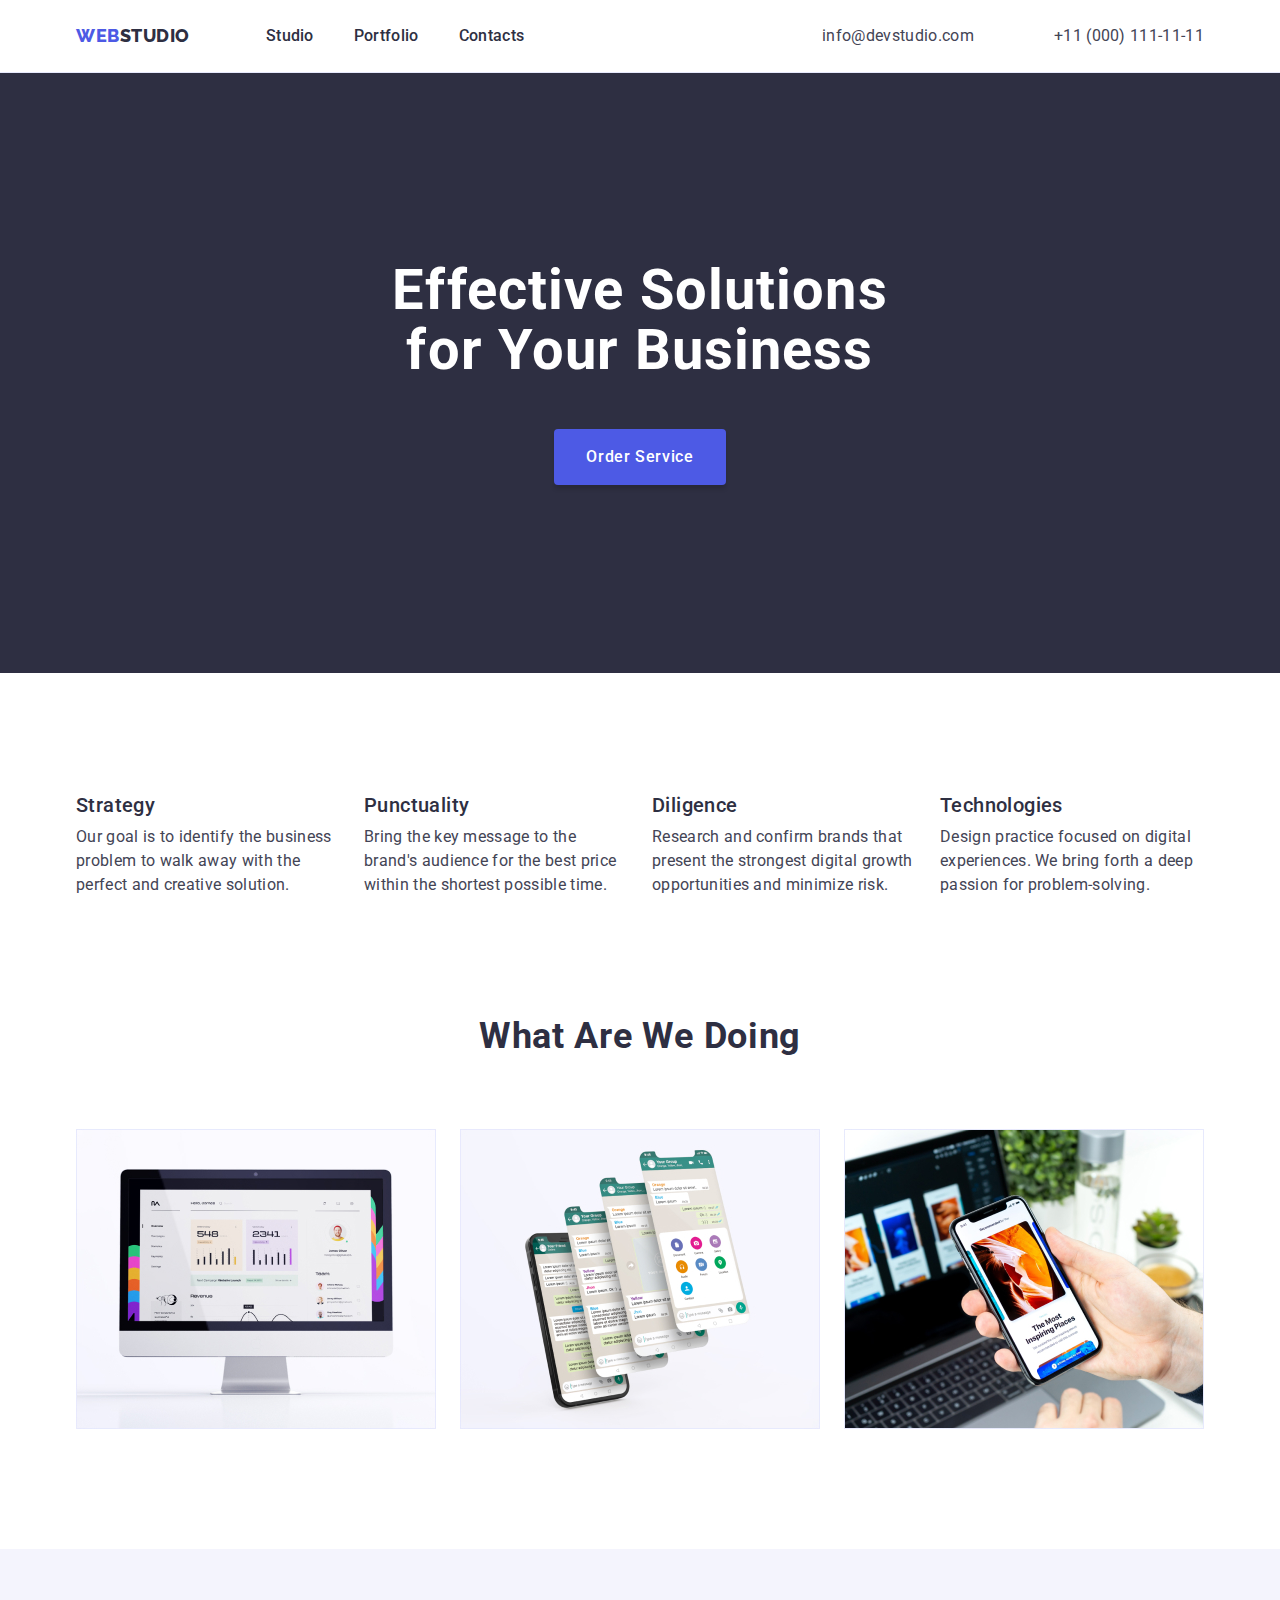
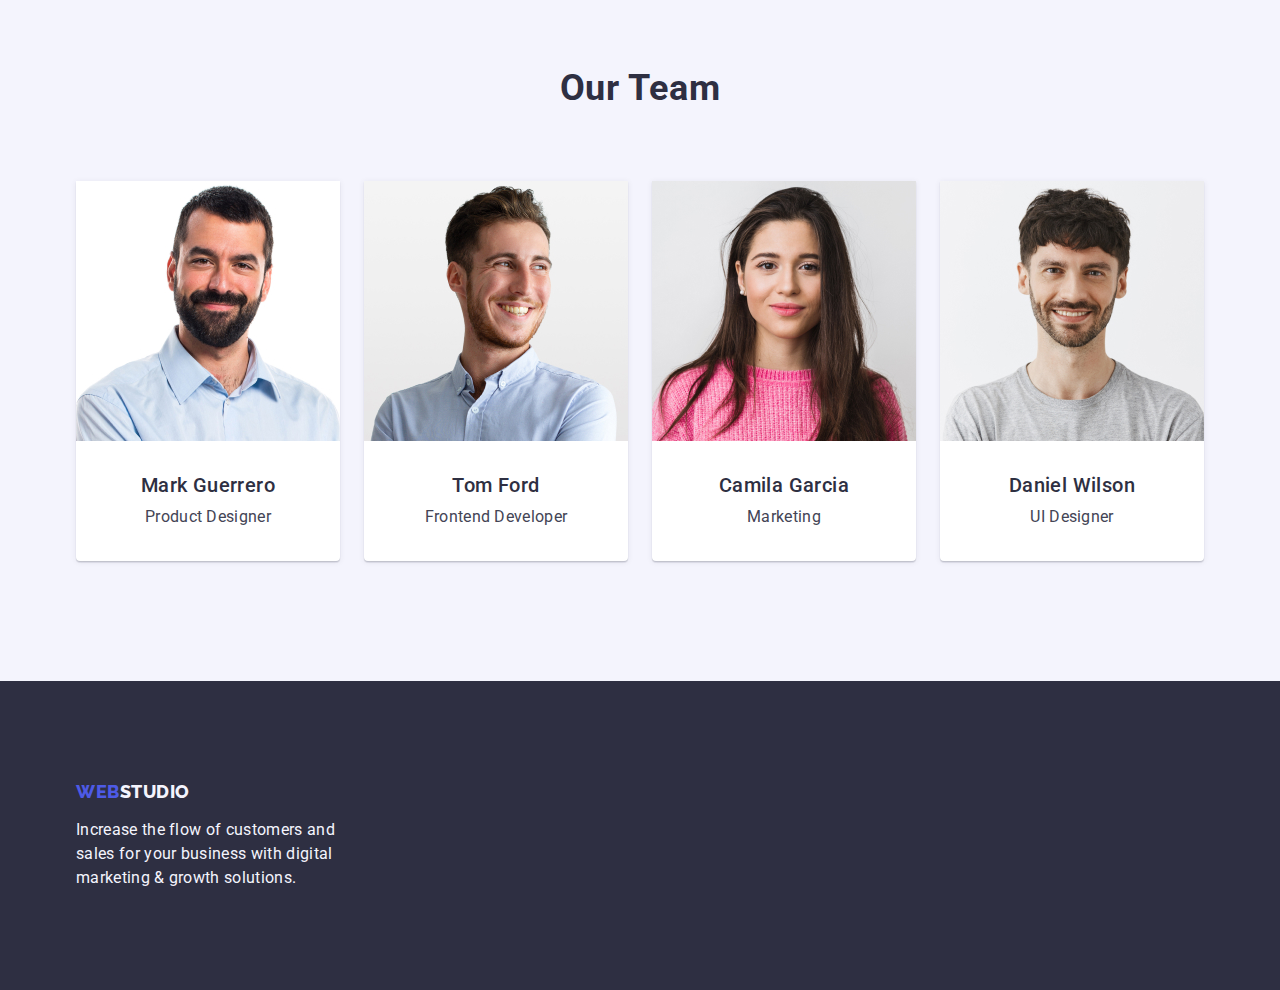
==== index.html @ 6191d27d "Initial commit" ====
<!DOCTYPE html>
<html lang="en">
  <head>
    <meta charset="UTF-8" />
    <meta http-equiv="X-UA-Compatible" content="IE=edge" />
    <meta name="viewport" content="width=device-width, initial-scale=1.0" />
    <title>WebStudio</title>

    <!-- Fonts -->
    <link rel="preconnect" href="https://fonts.googleapis.com" />
    <link rel="preconnect" href="https://fonts.gstatic.com" crossorigin />
    <link
      href="https://fonts.googleapis.com/css2?family=Raleway:wght@800&family=Roboto:wght@400;500;700;900&display=swap"
      rel="stylesheet"
    />

    <!-- Normalize -->
    <link
      rel="stylesheet"
      href="https://cdnjs.cloudflare.com/ajax/libs/modern-normalize/1.0.0/modern-normalize.min.css"
    />

    <!-- Custom styles -->
    <link rel="stylesheet" href="./css/styles.css" />
  </head>

  <body>
    <!-- Header section -->
    <header class="page-header">
      <div class="header-container container">
        <nav class="header-nav">
          <a class="header-logo logo link" href="./index.html">
            Web<span class="logo-header">Studio</span></a
          >
          <!-- Header section - Navigation -->
          <ul class="header-list list">
            <li class="header-item">
              <a class="header-link link" href="./index.html">Studio</a>
            </li>
            <li class="header-item">
              <a class="header-link link" href="./portfolio.html">Portfolio</a>
            </li>
            <li class="header-item">
              <a class="header-link link" href="">Contacts</a>
            </li>
          </ul>
        </nav>
        <!-- Header section - Contacts -->
        <address class="header-contact">
          <ul class="header-contact-list list">
            <li class="header-contact-item">
              <a
                class="header-contact-link link"
                href="mailto:info@devstudio.com"
                >info@devstudio.com</a
              >
            </li>
            <li class="header-contact-item">
              <a class="header-contact-link link" href="tel:+110001111111"
                >+11 (000) 111-11-11</a
              >
            </li>
          </ul>
        </address>
      </div>
    </header>

    <!-- Main section -->
    <main class="page-main">
      <!-- Hero section -->
      <section class="hero">
        <div class="hero-container container">
          <h1 class="hero-title">Effective Solutions for Your Business</h1>
          <button class="btn btn-dark" type="button">Order Service</button>
        </div>
      </section>

      <!-- Features section 1 -->
      <section class="features">
        <div class="features-container container">
          <h2 class="features-title" hidden>Feature</h2>
          <ul class="features-list list">
            <li class="features-item">
              <h3 class="features-item-title header-three">Strategy</h3>
              <p class="body-text">
                Our goal is to identify the business problem to walk away with
                the perfect and creative solution.
              </p>
            </li>
            <li class="features-item">
              <h3 class="features-item-title header-three">Punctuality</h3>
              <p class="body-text">
                Bring the key message to the brand's audience for the best price
                within the shortest possible time.
              </p>
            </li>
            <li class="features-item">
              <h3 class="features-item-title header-three">Diligence</h3>
              <p class="body-text">
                Research and confirm brands that present the strongest digital
                growth opportunities and minimize risk.
              </p>
            </li>
            <li class="features-item">
              <h3 class="features-item-title header-three">Technologies</h3>
              <p class="body-text">
                Design practice focused on digital experiences. We bring forth a
                deep passion for problem-solving.
              </p>
            </li>
          </ul>
        </div>
      </section>

      <!-- About section 2 -->
      <section class="page-about">
        <div class="container">
          <h2 class="about-title header-two">What are we doing</h2>
          <ul class="about-list list">
            <li class="about-item">
              <img
                src="./images/img21.jpg"
                alt="identify the business problem "
                width="360"
                height="300"
              />
            </li>
            <li class="about-item">
              <img
                src="./images/img22.jpg"
                alt="problem-solving"
                width="360"
                height="300"
              />
            </li>
            <li class="about-item">
              <img
                src="./images/img23.jpg"
                alt="key message to the audience"
                width="360"
                height="300"
              />
            </li>
          </ul>
        </div>
      </section>

      <!-- Team section 3 -->
      <section class="page-team">
        <div class="container">
          <h2 class="team-title header-two">Our Team</h2>
          <ul class="team-list list">
            <li class="team-cards-item cards-item">
              <img
                src="./images/img31.jpg"
                alt="Mark Guerrero"
                width="264"
                height="260"
              />
              <div class="container-cards">
                <h3 class="team-header-title header-three">Mark Guerrero</h3>
                <p class="body-text">Product Designer</p>
              </div>
            </li>
            <li class="team-cards-item cards-item">
              <img
                src="./images/img32.jpg"
                alt="Tom Ford"
                width="264"
                height="260"
              />
              <div class="container-cards">
                <h3 class="team-header-title header-three">Tom Ford</h3>
                <p class="body-text">Frontend Developer</p>
              </div>
            </li>
            <li class="team-cards-item cards-item">
              <img
                src="./images/img33.jpg"
                alt="Camila Garcia"
                width="264"
                height="260"
              />
              <div class="container-cards">
                <h3 class="team-header-title header-three">Camila Garcia</h3>
                <p class="body-text">Marketing</p>
              </div>
            </li>
            <li class="team-cards-item cards-item">
              <img
                src="./images/img34.jpg"
                alt="Daniel Wilson"
                width="264"
                height="260"
              />
              <div class="container-cards">
                <h3 class="team-header-title header-three">Daniel Wilson</h3>
                <p class="body-text">UI Designer</p>
              </div>
            </li>
          </ul>
        </div>
      </section>
    </main>

    <!-- Footer section -->
    <footer class="footer">
      <div class="footer-container container">
        <a class="footer-logo-link logo link" href="./index.html"
          >Web<span class="logo-footer">Studio</span>
        </a>
        <p class="footer-text">
          Increase the flow of customers and sales for your business with
          digital marketing & growth solutions.
        </p>
      </div>
    </footer>
  </body>
</html>
---- css/styles.css ----
:root {
  --primary-font: Roboto, sans-serif;
  --logo-front: Raleway, sans-serif;
  --iris-text-cl: #4d5ae5;
  --ocean-text-cl: #404bbf;
  --navy-blue-text-cl: #2e2f42;
  --green-text-cl: #31d0aa;
  --slate-text-cl: #434455;
  --light-slate-text-cl: #8e8f99;
  --cornflower-text-cl: #e7e9fc;
  --cloud-text-cl: #f4f4fd;
  --white-text-cl: #ffffff;
  --dairy-text-cl: #fcfcfc;
}

/* Reset */

h1,
h2,
h3,
h4,
h5,
h6,
p {
  margin: 0;
}
img {
  display: block;
  max-width: 100%;
  height: auto;
}

.link {
  text-decoration: none;
}
.list {
  list-style: none;
  padding: 0;
  margin: 0;
}

/* Body styles */

body {
  font-family: var(--primary-font);
  font-size: 16px;
  line-height: 1.5;
  letter-spacing: 0.02em;
  color: var(--slate-text-cl);
  background-color: #ffffff;
}

/* Container */
.container {
  width: 1158px;
  margin-left: auto;
  margin-right: auto;
  padding-left: 15px;
  padding-right: 15px;
}

/* Header section */

.header-container {
  display: flex;
  align-items: center;
}
.page-header {
  border-bottom: 1px solid var(--cornflower-text-cl);
}

.header-nav {
  display: flex;
  align-items: center;
}
.header-list {
  display: flex;
  align-items: center;
  gap: 40px;
}
.logo {
  font-family: var(--logo-front);
  font-weight: 800;
  font-size: 18px;
  line-height: 1.17;
  letter-spacing: 0.03em;
  text-transform: uppercase;
  color: var(--iris-text-cl);
}
.header-logo {
  margin-right: 76px;
  display: block;
  padding-top: 24px;
  padding-bottom: 24px;
}
.logo-header {
  color: var(--navy-blue-text-cl);
}
.header-item {
  font-weight: 500;
  color: var(--navy-blue-text-cl);
}
.header-link {
  display: block;
  padding-top: 24px;
  padding-bottom: 24px;
  font-weight: 500;
  font-size: 16px;
  line-height: 1.5;
  letter-spacing: 0.02em;
  color: var(--navy-blue-text-cl);
}
.header-link:hover,
.header-link:focus,
.header-contact-link:hover,
.header-contact-link:focus {
  color: var(--ocean-text-cl);
}
.header-contact {
  font-style: normal;
  margin-left: auto;
}
.header-contact-list {
  display: flex;
  gap: 40px;
}
.header-contact-link {
  font-size: 16px;
  line-height: 1.5;
  letter-spacing: 0.02em;
  color: var(--slate-text-cl);
  padding-top: 24px;
  padding-bottom: 24px;
  display: block;
}
.header-contact-item {
  margin-left: 40px;
}
/* Hero section */

.hero,
.footer {
  background-color: var(--navy-blue-text-cl);
}

.hero {
  padding-top: 188px;
  padding-bottom: 188px;
  text-align: center;
}
.hero-title {
  font-weight: 700;
  font-size: 56px;
  line-height: 1.07;
  letter-spacing: 0.02em;
  color: var(--white-text-cl);
  display: block;
  max-width: 496px;
  height: 120px;
  margin: 0 auto;
  margin-bottom: 48px;
}

/* Button */

.btn {
  font-family: inherit;
  font-weight: 500;
  font-size: 16px;
  line-height: 1.5;
  letter-spacing: 0.04em;
  cursor: pointer;
  border: 0;
}
.btn-dark {
  color: var(--white-text-cl);
  background-color: var(--iris-text-cl);
  min-height: 56px;
  min-width: 169px;
  padding: 16px 32px;
  border: 0;
  box-shadow: 0px 4px 4px rgba(0, 0, 0, 0.15);
  border-radius: 4px;
  display: block;
  margin: auto;
}
.btn-light {
  color: var(--iris-text-cl);
  background-color: var(--cloud-text-cl);
  min-height: 48px;
  padding: 12px 24px;
  border: 1px solid var(--cornflower-text-cl);
  border-radius: 4px;
}
.btn:hover,
.btn:focus,
.btn-light:hover,
.btn-light:focus {
  color: var(--white-text-cl);
  background-color: var(--ocean-text-cl);
  border: 1px solid transparent;
}

/* Main */

.features {
  padding: 120px 0;
}

.features-list {
  display: flex;
  gap: 24px;
  min-height: 104px;
}
.features-item {
  width: calc((100% - (3 * 24px)) / 4);
}
.features-item-title {
  margin-bottom: 8px;
}

/* About */

.page-about {
  padding-bottom: 120px;
}

.about-title,
.team-title {
  min-height: 40px;
  margin-bottom: 72px;
}

.about-list,
.team-list {
  display: flex;
  gap: 24px;
}

/* Cards section 1 */

.body-text {
  font-size: 16px;
  line-height: 1.5;
  letter-spacing: 0.02em;
  color: var(--slate-text-cl);
}

.header-three {
  font-weight: 500;
  font-size: 20px;
  line-height: 1.2;
  letter-spacing: 0.02em;
  color: var(--navy-blue-text-cl);
}
.header-two {
  font-weight: 700;
  font-size: 36px;
  line-height: 1.11;
  letter-spacing: 0.02em;
  text-transform: capitalize;
  color: var(--navy-blue-text-cl);
  text-align: center;
}
.cards-item {
  background-color: var(--white-text-cl);
}
.team-cards-item {
  box-shadow: 0px 1px 6px rgba(46, 47, 66, 0.08),
    0px 1px 1px rgba(46, 47, 66, 0.16), 0px 2px 1px rgba(46, 47, 66, 0.08);
  border-radius: 0px 0px 4px 4px;
}

/* Team section */
.page-team {
  background-color: var(--cloud-text-cl);
  padding: 120px 0;
}

.container-cards {
  padding: 32px 16px;
  text-align: center;
  border-radius: 0px 0px 4px 4px;
  border: 0;
}
.team-header-title {
  margin-bottom: 8px;
}
/* Footer section */

.logo-footer {
  color: var(--cloud-text-cl);
}
.footer-logo-link {
  display: inline-block;
  margin-bottom: 16px;
}
.footer {
  padding-top: 100px;
  padding-bottom: 100px;
}
.footer-text {
  color: var(--cloud-text-cl);
  max-width: 264px;
}
/* Portfolio */
.page-portfolio {
  padding-top: 96px;
  padding-bottom: 120px;
}
.portfolio-list {
  display: flex;
  justify-content: center;
  display: flex;
  gap: 24px;
  margin-bottom: 72px;
}
.container-portfolio-cards {
  padding: 32px 16px;
  border: 1px solid var(--cornflower-text-cl);
  border-top: none;
}
.cards-item-link {
  text-decoration: none;
}
.cards-item-title {
  font-weight: 500;
  font-size: 20px;
  line-height: 1.2;
  letter-spacing: 0.02em;
  color: var(--navy-blue-text-cl);
  margin-bottom: 8px;
}
.cards-item-text {
  font-weight: 400;
  font-size: 16px;
  line-height: 1.5;
  letter-spacing: 0.02em;
  color: var(--slate-text-cl);
}
.cards-list {
  display: flex;
  flex-wrap: wrap;
  gap: 48px 24px;
}
.portfolio-cards-item {
  width: calc((100% - (24px * 2)) / 3);
}
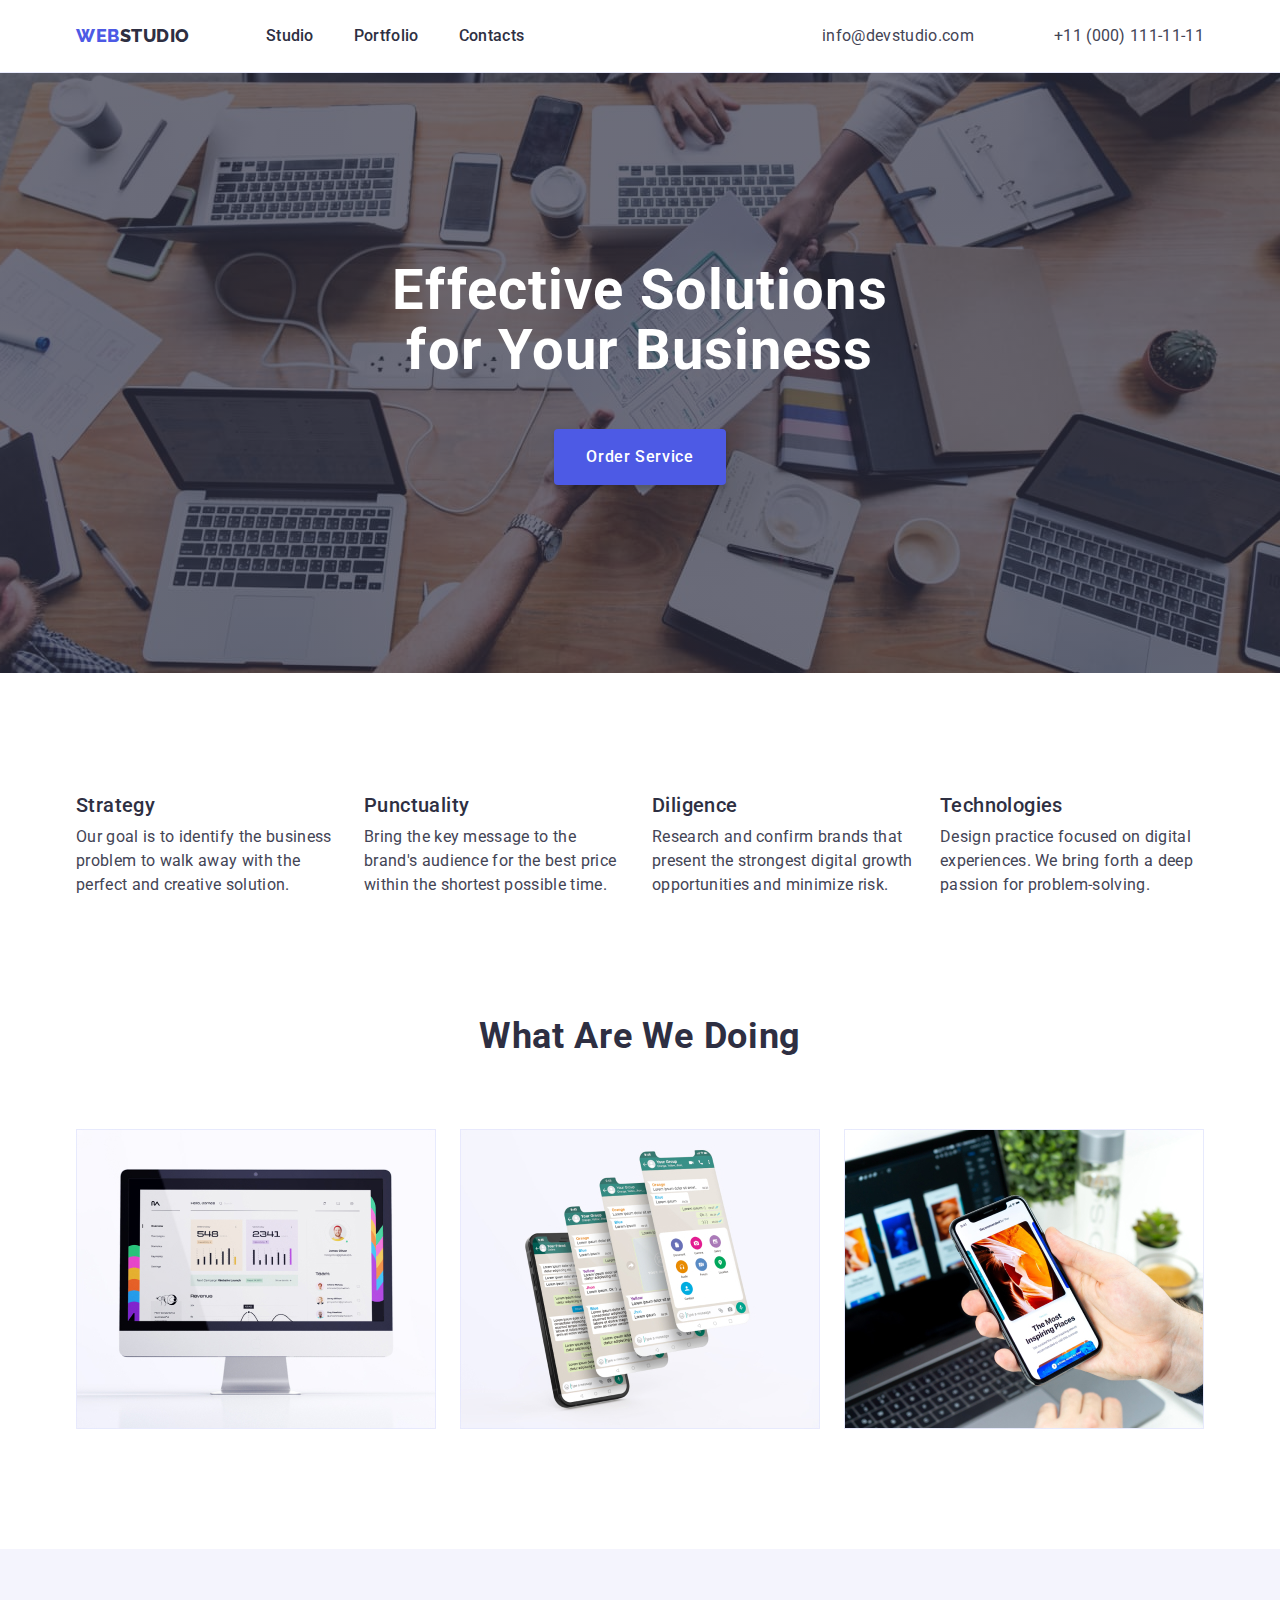
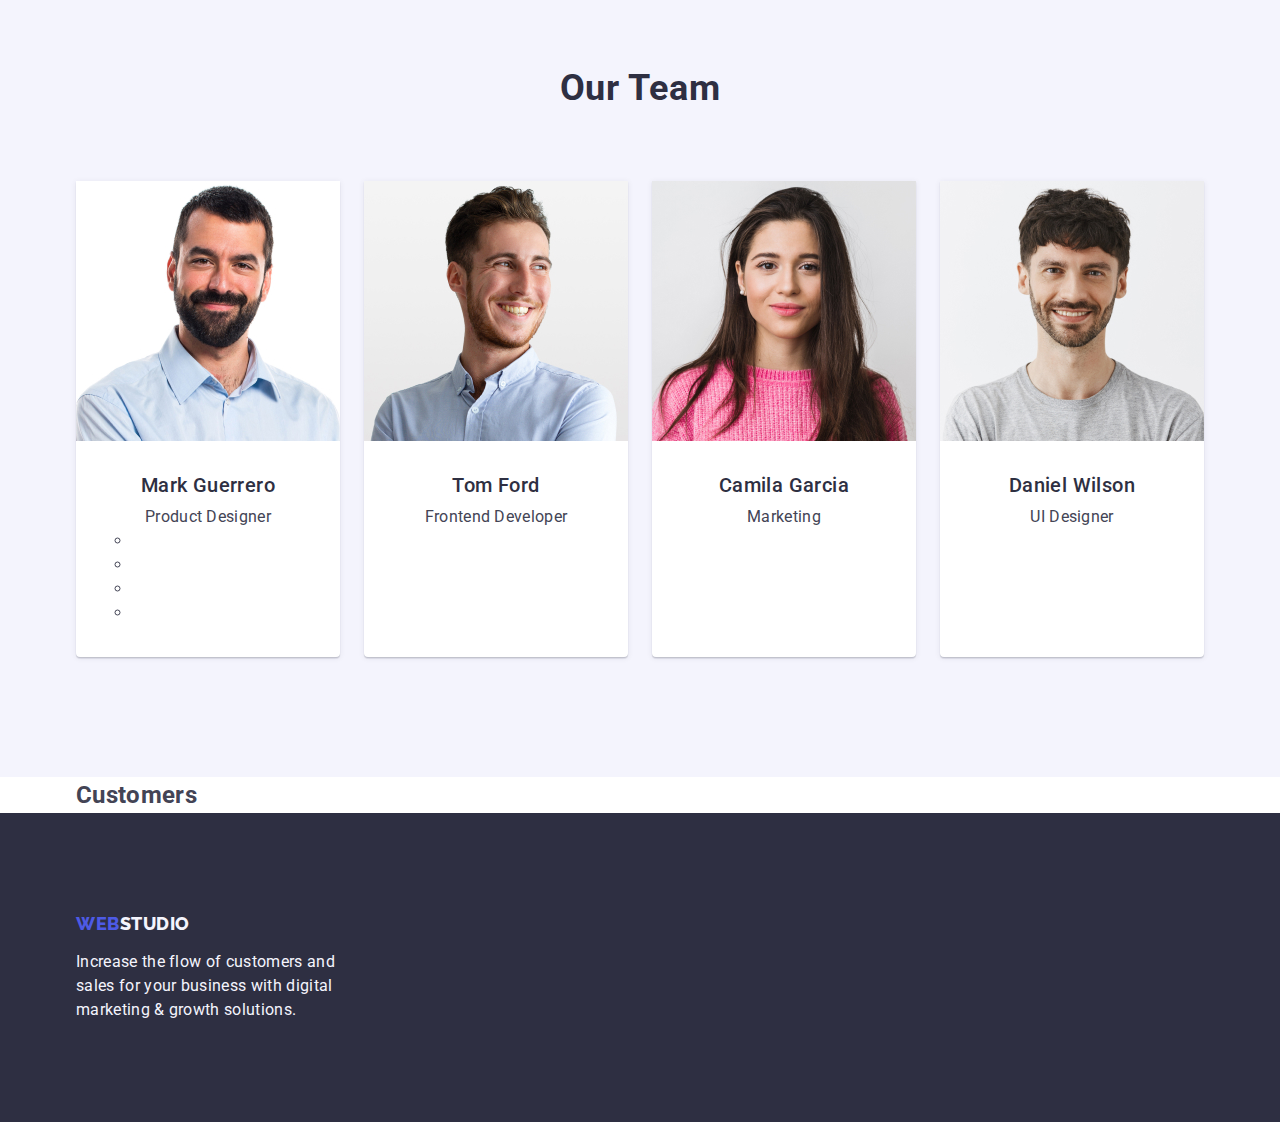
==== commit 6c3dc052: "create social icons" ====
--- a/index.html
+++ b/index.html
@@ -160,6 +160,20 @@
               <div class="container-cards">
                 <h3 class="team-header-title header-three">Mark Guerrero</h3>
                 <p class="body-text">Product Designer</p>
+                <ul class="socials">
+                  <li class="socials-item">
+                    <a href="" class="socials-item-link"></a>
+                  </li>
+                  <li class="socials-item">
+                    <a href="" class="socials-item-link"></a>
+                  </li>
+                  <li class="socials-item">
+                    <a href="" class="socials-item-link"></a>
+                  </li>
+                  <li class="socials-item">
+                    <a href="" class="socials-item-link"></a>
+                  </li>
+                </ul>
               </div>
             </li>
             <li class="team-cards-item cards-item">
@@ -199,6 +213,13 @@
               </div>
             </li>
           </ul>
+        </div>
+      </section>
+
+      <!-- Customers -->
+      <section class="page-customers">
+        <div class="container customers-container">
+          <h2 class="customers-title">Customers</h2>
         </div>
       </section>
     </main>
--- a/css/styles.css
+++ b/css/styles.css
@@ -144,9 +144,21 @@
 }
 
 .hero {
+  max-width: 1440px;
+  margin-left: auto;
+  margin-right: auto;
   padding-top: 188px;
   padding-bottom: 188px;
   text-align: center;
+  background-color: rgba(46, 47, 66, 0.7);
+  background-image: linear-gradient(
+      rgba(46, 47, 66, 0.7),
+      rgba(46, 47, 66, 0.7)
+    ),
+    url(../images/hero-img.jpg);
+  background-repeat: no-repeat;
+  background-position: center;
+  background-size: cover;
 }
 .hero-title {
   font-weight: 700;
@@ -286,6 +298,11 @@
 .team-header-title {
   margin-bottom: 8px;
 }
+
+/* Customers section */
+
+
+
 /* Footer section */
 
 .logo-footer {
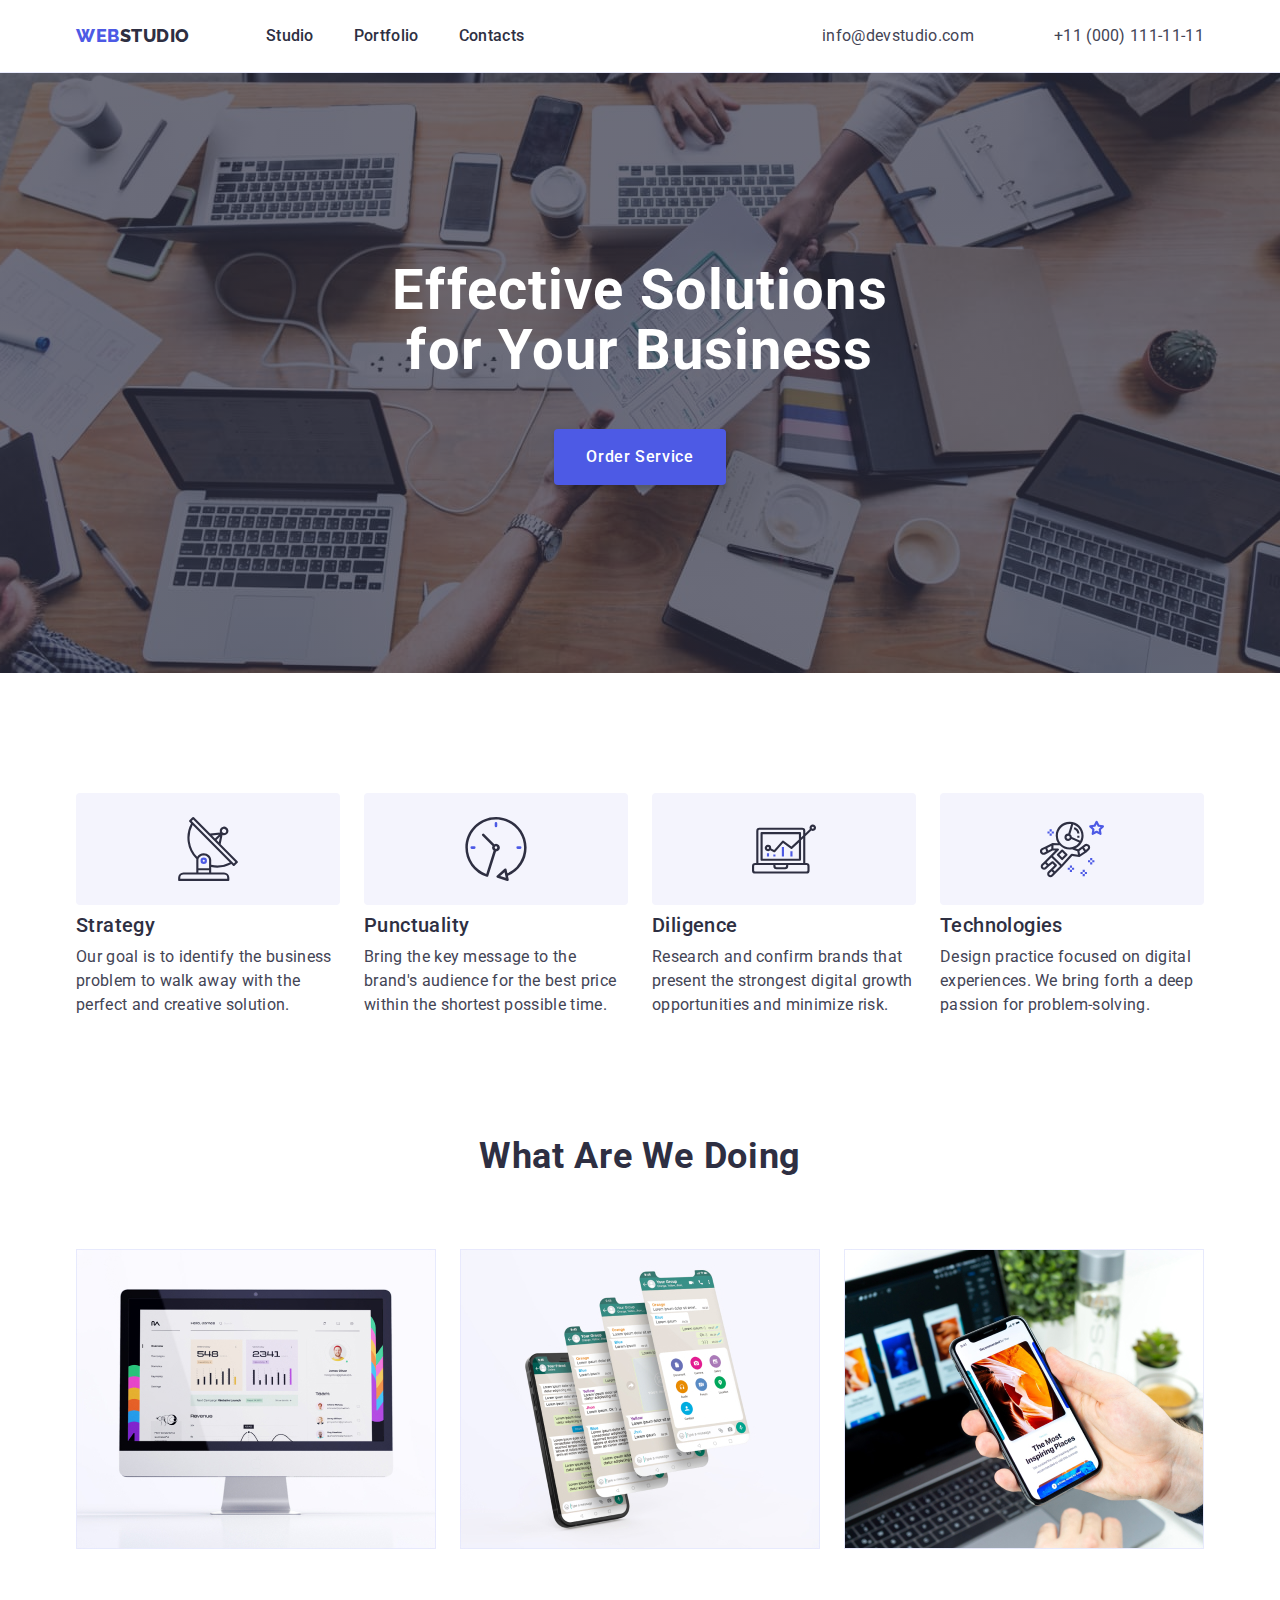
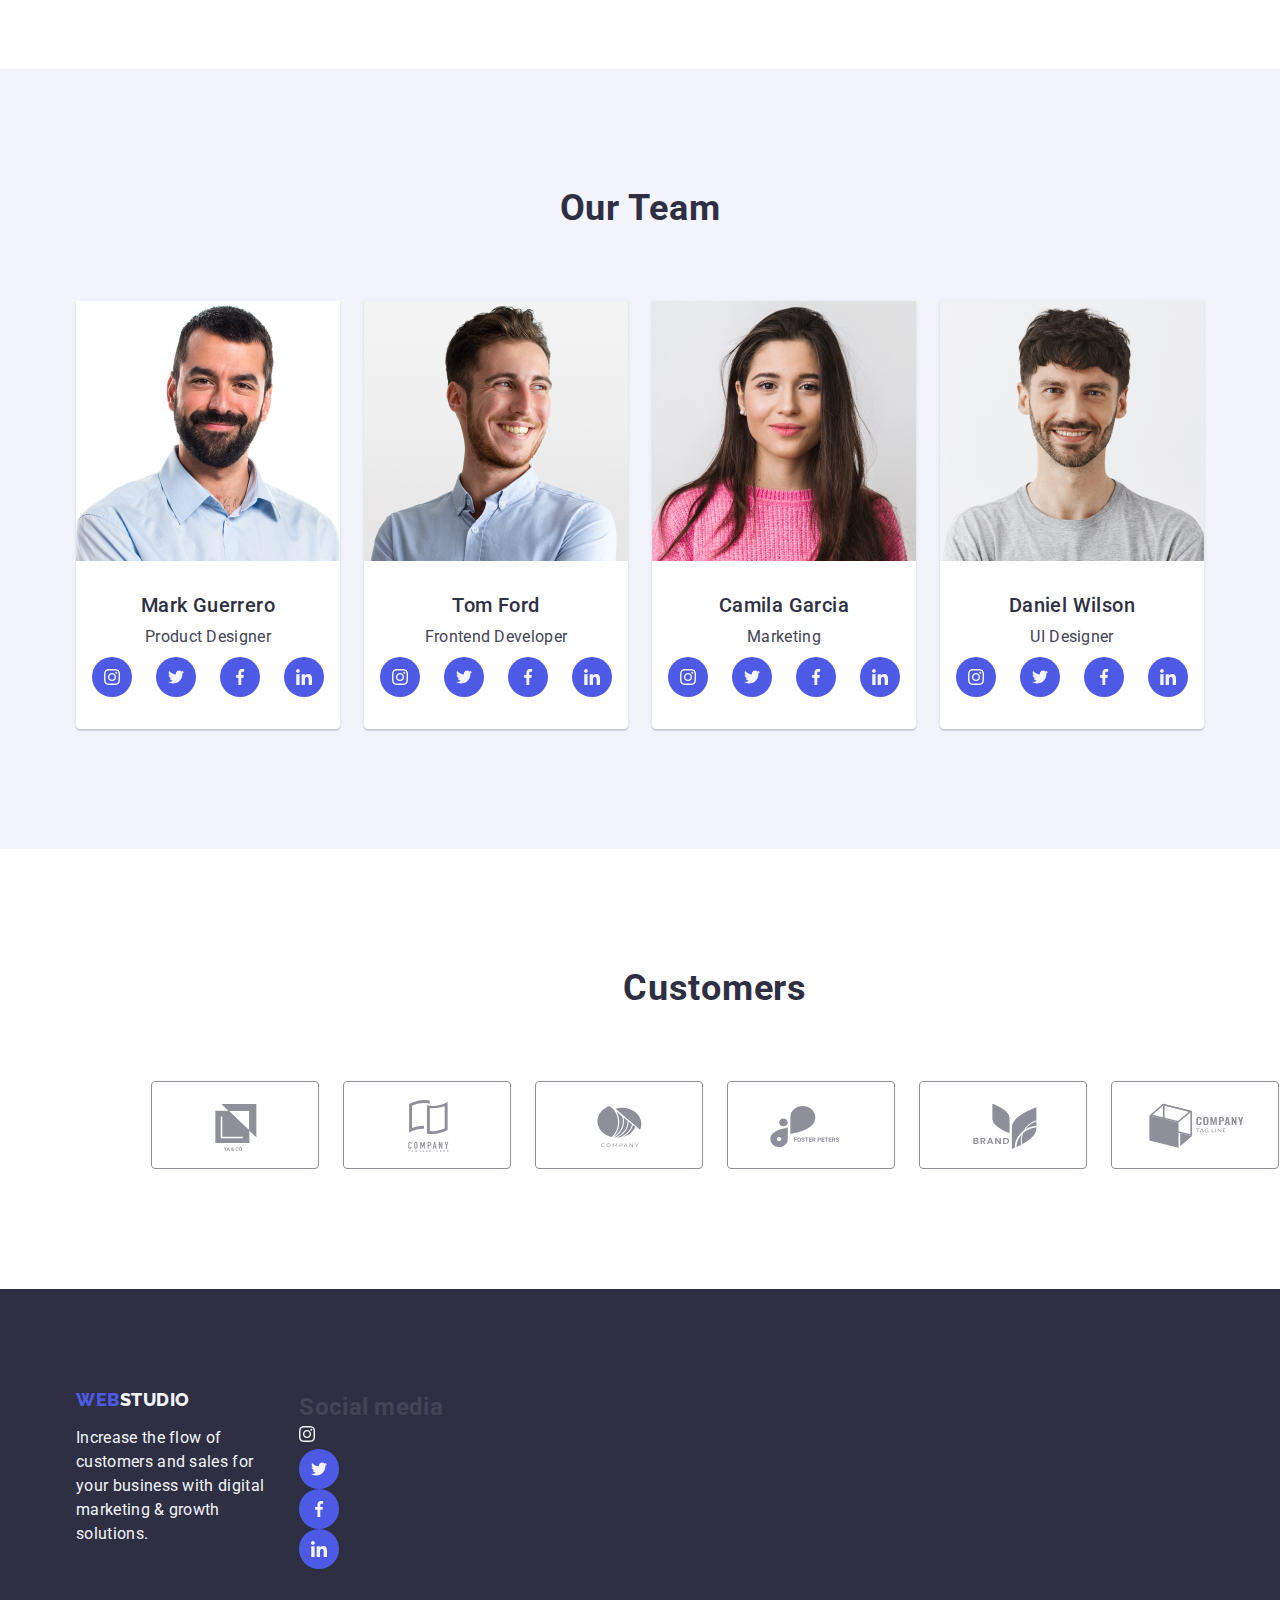
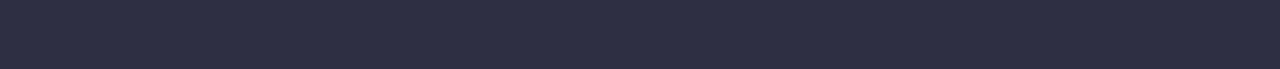
==== commit 5b1ad9aa: "create footer social media" ====
--- a/index.html
+++ b/index.html
@@ -81,6 +81,11 @@
           <h2 class="features-title" hidden>Feature</h2>
           <ul class="features-list list">
             <li class="features-item">
+              <div class="features-item-icon">
+                <svg class="features-icon" width="64" height="64">
+                  <use href="./images/symbol-defs-x.svg#icon-antenna"></use>
+                </svg>
+              </div>
               <h3 class="features-item-title header-three">Strategy</h3>
               <p class="body-text">
                 Our goal is to identify the business problem to walk away with
@@ -88,6 +93,11 @@
               </p>
             </li>
             <li class="features-item">
+              <div class="features-item-icon">
+                <svg class="features-icon" width="64" height="64">
+                  <use href="./images/symbol-defs-x.svg#icon-clock"></use>
+                </svg>
+              </div>
               <h3 class="features-item-title header-three">Punctuality</h3>
               <p class="body-text">
                 Bring the key message to the brand's audience for the best price
@@ -95,6 +105,11 @@
               </p>
             </li>
             <li class="features-item">
+              <div class="features-item-icon">
+                <svg class="features-icon" width="64" height="64">
+                  <use href="./images/symbol-defs-x.svg#icon-diagram"></use>
+                </svg>
+              </div>
               <h3 class="features-item-title header-three">Diligence</h3>
               <p class="body-text">
                 Research and confirm brands that present the strongest digital
@@ -102,6 +117,11 @@
               </p>
             </li>
             <li class="features-item">
+              <div class="features-item-icon">
+                <svg class="features-icon" width="64" height="64">
+                  <use href="./images/symbol-defs-x.svg#icon-astronaut"></use>
+                </svg>
+              </div>
               <h3 class="features-item-title header-three">Technologies</h3>
               <p class="body-text">
                 Design practice focused on digital experiences. We bring forth a
@@ -159,19 +179,67 @@
               />
               <div class="container-cards">
                 <h3 class="team-header-title header-three">Mark Guerrero</h3>
-                <p class="body-text">Product Designer</p>
-                <ul class="socials">
-                  <li class="socials-item">
-                    <a href="" class="socials-item-link"></a>
-                  </li>
-                  <li class="socials-item">
-                    <a href="" class="socials-item-link"></a>
-                  </li>
-                  <li class="socials-item">
-                    <a href="" class="socials-item-link"></a>
-                  </li>
-                  <li class="socials-item">
-                    <a href="" class="socials-item-link"></a>
+                <p class="body-text team-cards-text">Product Designer</p>
+                <ul class="socials-list list">
+                  <li class="socials-item">
+                    <a
+                      href="https://www.instagram.com"
+                      target="_blank"
+                      rel="noopener noreferret"
+                      class="socials-item-link link"
+                      aria-label="Instagram icon"
+                    >
+                      <svg class="socials-icon" width="16" height="16">
+                        <use
+                          href="./images/symbol-defs-x.svg#icon-instagram"
+                        ></use>
+                      </svg>
+                    </a>
+                  </li>
+                  <li class="socials-item">
+                    <a
+                      href="https://www.twitter.com"
+                      target="_blank"
+                      rel="noopener noreferret"
+                      class="socials-item-link link"
+                      aria-label="Twitter icon"
+                    >
+                      <svg class="socials-icon" width="16" height="16">
+                        <use
+                          href="./images/symbol-defs-x.svg#icon-twitter"
+                        ></use>
+                      </svg>
+                    </a>
+                  </li>
+                  <li class="socials-item">
+                    <a
+                      href="https://www.facebook.com"
+                      target="_blank"
+                      rel="noopener noreferret"
+                      class="socials-item-link link"
+                      aria-label="Facebook icon"
+                    >
+                      <svg class="socials-icon" width="16" height="16">
+                        <use
+                          href="./images/symbol-defs-x.svg#icon-facebook"
+                        ></use>
+                      </svg>
+                    </a>
+                  </li>
+                  <li class="socials-item">
+                    <a
+                      href="https://www.linkedin.com"
+                      target="_blank"
+                      rel="noopener noreferret"
+                      class="socials-item-link link"
+                      aria-label="Linkedin icon"
+                    >
+                      <svg class="socials-icon" width="16" height="16">
+                        <use
+                          href="./images/symbol-defs-x.svg#icon-linkedin"
+                        ></use>
+                      </svg>
+                    </a>
                   </li>
                 </ul>
               </div>
@@ -185,7 +253,69 @@
               />
               <div class="container-cards">
                 <h3 class="team-header-title header-three">Tom Ford</h3>
-                <p class="body-text">Frontend Developer</p>
+                <p class="body-text team-cards-text">Frontend Developer</p>
+                <ul class="socials-list list">
+                  <li class="socials-item">
+                    <a
+                      href="https://www.instagram.com"
+                      target="_blank"
+                      rel="noopener noreferret"
+                      class="socials-item-link link"
+                      aria-label="Instagram icon"
+                    >
+                      <svg class="socials-icon" width="16" height="16">
+                        <use
+                          href="./images/symbol-defs-x.svg#icon-instagram"
+                        ></use>
+                      </svg>
+                    </a>
+                  </li>
+                  <li class="socials-item">
+                    <a
+                      href="https://www.twitter.com"
+                      target="_blank"
+                      rel="noopener noreferret"
+                      class="socials-item-link link"
+                      aria-label="Twitter icon"
+                    >
+                      <svg class="socials-icon" width="16" height="16">
+                        <use
+                          href="./images/symbol-defs-x.svg#icon-twitter"
+                        ></use>
+                      </svg>
+                    </a>
+                  </li>
+                  <li class="socials-item">
+                    <a
+                      href="https://www.facebook.com"
+                      target="_blank"
+                      rel="noopener noreferret"
+                      class="socials-item-link link"
+                      aria-label="Facebook icon"
+                    >
+                      <svg class="socials-icon" width="16" height="16">
+                        <use
+                          href="./images/symbol-defs-x.svg#icon-facebook"
+                        ></use>
+                      </svg>
+                    </a>
+                  </li>
+                  <li class="socials-item">
+                    <a
+                      href="https://www.linkedin.com"
+                      target="_blank"
+                      rel="noopener noreferret"
+                      class="socials-item-link link"
+                      aria-label="Linkedin icon"
+                    >
+                      <svg class="socials-icon" width="16" height="16">
+                        <use
+                          href="./images/symbol-defs-x.svg#icon-linkedin"
+                        ></use>
+                      </svg>
+                    </a>
+                  </li>
+                </ul>
               </div>
             </li>
             <li class="team-cards-item cards-item">
@@ -197,7 +327,69 @@
               />
               <div class="container-cards">
                 <h3 class="team-header-title header-three">Camila Garcia</h3>
-                <p class="body-text">Marketing</p>
+                <p class="body-text team-cards-text">Marketing</p>
+                <ul class="socials-list list">
+                  <li class="socials-item">
+                    <a
+                      href="https://www.instagram.com"
+                      target="_blank"
+                      rel="noopener noreferret"
+                      class="socials-item-link link"
+                      aria-label="Instagram icon"
+                    >
+                      <svg class="socials-icon" width="16" height="16">
+                        <use
+                          href="./images/symbol-defs-x.svg#icon-instagram"
+                        ></use>
+                      </svg>
+                    </a>
+                  </li>
+                  <li class="socials-item">
+                    <a
+                      href="https://www.twitter.com"
+                      target="_blank"
+                      rel="noopener noreferret"
+                      class="socials-item-link link"
+                      aria-label="Twitter icon"
+                    >
+                      <svg class="socials-icon" width="16" height="16">
+                        <use
+                          href="./images/symbol-defs-x.svg#icon-twitter"
+                        ></use>
+                      </svg>
+                    </a>
+                  </li>
+                  <li class="socials-item">
+                    <a
+                      href="https://www.facebook.com"
+                      target="_blank"
+                      rel="noopener noreferret"
+                      class="socials-item-link link"
+                      aria-label="Facebook icon"
+                    >
+                      <svg class="socials-icon" width="16" height="16">
+                        <use
+                          href="./images/symbol-defs-x.svg#icon-facebook"
+                        ></use>
+                      </svg>
+                    </a>
+                  </li>
+                  <li class="socials-item">
+                    <a
+                      href="https://www.linkedin.com"
+                      target="_blank"
+                      rel="noopener noreferret"
+                      class="socials-item-link link"
+                      aria-label="Linkedin icon"
+                    >
+                      <svg class="socials-icon" width="16" height="16">
+                        <use
+                          href="./images/symbol-defs-x.svg#icon-linkedin"
+                        ></use>
+                      </svg>
+                    </a>
+                  </li>
+                </ul>
               </div>
             </li>
             <li class="team-cards-item cards-item">
@@ -209,7 +401,69 @@
               />
               <div class="container-cards">
                 <h3 class="team-header-title header-three">Daniel Wilson</h3>
-                <p class="body-text">UI Designer</p>
+                <p class="body-text team-cards-text">UI Designer</p>
+                <ul class="socials-list list">
+                  <li class="socials-item">
+                    <a
+                      href="https://www.instagram.com"
+                      target="_blank"
+                      rel="noopener noreferret"
+                      class="socials-item-link link"
+                      aria-label="Instagram icon"
+                    >
+                      <svg class="socials-icon" width="16" height="16">
+                        <use
+                          href="./images/symbol-defs-x.svg#icon-instagram"
+                        ></use>
+                      </svg>
+                    </a>
+                  </li>
+                  <li class="socials-item">
+                    <a
+                      href="https://www.twitter.com"
+                      target="_blank"
+                      rel="noopener noreferret"
+                      class="socials-item-link link"
+                      aria-label="Twitter icon"
+                    >
+                      <svg class="socials-icon" width="16" height="16">
+                        <use
+                          href="./images/symbol-defs-x.svg#icon-twitter"
+                        ></use>
+                      </svg>
+                    </a>
+                  </li>
+                  <li class="socials-item">
+                    <a
+                      href="https://www.facebook.com"
+                      target="_blank"
+                      rel="noopener noreferret"
+                      class="socials-item-link link"
+                      aria-label="Facebook icon"
+                    >
+                      <svg class="socials-icon" width="16" height="16">
+                        <use
+                          href="./images/symbol-defs-x.svg#icon-facebook"
+                        ></use>
+                      </svg>
+                    </a>
+                  </li>
+                  <li class="socials-item">
+                    <a
+                      href="https://www.linkedin.com"
+                      target="_blank"
+                      rel="noopener noreferret"
+                      class="socials-item-link link"
+                      aria-label="Linkedin icon"
+                    >
+                      <svg class="socials-icon" width="16" height="16">
+                        <use
+                          href="./images/symbol-defs-x.svg#icon-linkedin"
+                        ></use>
+                      </svg>
+                    </a>
+                  </li>
+                </ul>
               </div>
             </li>
           </ul>
@@ -218,8 +472,51 @@
 
       <!-- Customers -->
       <section class="page-customers">
-        <div class="container customers-container">
-          <h2 class="customers-title">Customers</h2>
+        <div class="customers-container container">
+          <h2 class="customers-title header-two">Customers</h2>
+          <ul class="customers-list list">
+            <li class="customers-item">
+              <a href="" class="customers-item-link link">
+                <svg class="clients-icon" width="104" height="56">
+                  <use href="./images/symbol-defs-x.svg#icon-logo-1"></use>
+                </svg>
+              </a>
+            </li>
+            <li class="customers-item">
+              <a href="" class="customers-item-link link">
+                <svg class="clients-icon" width="104" height="56">
+                  <use href="./images/symbol-defs-x.svg#icon-logo-2"></use>
+                </svg>
+              </a>
+            </li>
+            <li class="customers-item">
+              <a href="" class="customers-item-link link">
+                <svg class="clients-icon" width="104" height="56">
+                  <use href="./images/symbol-defs-x.svg#icon-logo-3"></use></svg
+              ></a>
+            </li>
+            <li class="customers-item">
+              <a href="" class="customers-item-link link">
+                <svg class="clients-icon" width="104" height="56">
+                  <use href="./images/symbol-defs-x.svg#icon-logo-4"></use>
+                </svg>
+              </a>
+            </li>
+            <li class="customers-item">
+              <a href="" class="customers-item-link link">
+                <svg class="clients-icon" width="104" height="56">
+                  <use href="./images/symbol-defs-x.svg#icon-logo-5"></use>
+                </svg>
+              </a>
+            </li>
+            <li class="customers-item">
+              <a href="" class="customers-item-link link">
+                <svg class="clients-icon" width="104" height="56">
+                  <use href="./images/symbol-defs-x.svg#icon-logo-6"></use>
+                </svg>
+              </a>
+            </li>
+          </ul>
         </div>
       </section>
     </main>
@@ -227,13 +524,73 @@
     <!-- Footer section -->
     <footer class="footer">
       <div class="footer-container container">
-        <a class="footer-logo-link logo link" href="./index.html"
-          >Web<span class="logo-footer">Studio</span>
-        </a>
-        <p class="footer-text">
-          Increase the flow of customers and sales for your business with
-          digital marketing & growth solutions.
-        </p>
+        <section class="footer-logo">
+          <a class="footer-logo-link logo link" href="./index.html"
+            >Web<span class="logo-footer">Studio</span>
+          </a>
+          <p class="footer-text">
+            Increase the flow of customers and sales for your business with
+            digital marketing & growth solutions.
+          </p>
+        </section>
+
+        <section class="footer-social-media container">
+          <h2>Social media</h2>
+          <ul class="footer-socials-list list">
+            <li class="footer-socials-item">
+              <a
+                href="https://www.instagram.com"
+                target="_blank"
+                rel="noopener noreferret"
+                class="footer-socials-item-link link"
+                aria-label="Instagram icon"
+              >
+                <svg class="socials-icon" width="16" height="16">
+                  <use href="./images/symbol-defs-x.svg#icon-instagram"></use>
+                </svg>
+              </a>
+            </li>
+            <li class="socials-item">
+              <a
+                href="https://www.twitter.com"
+                target="_blank"
+                rel="noopener noreferret"
+                class="socials-item-link link"
+                aria-label="Twitter icon"
+              >
+                <svg class="socials-icon" width="16" height="16">
+                  <use href="./images/symbol-defs-x.svg#icon-twitter"></use>
+                </svg>
+              </a>
+            </li>
+            <li class="socials-item">
+              <a
+                href="https://www.facebook.com"
+                target="_blank"
+                rel="noopener noreferret"
+                class="socials-item-link link"
+                aria-label="Facebook icon"
+              >
+                <svg class="socials-icon" width="16" height="16">
+                  <use href="./images/symbol-defs-x.svg#icon-facebook"></use>
+                </svg>
+              </a>
+            </li>
+            <li class="socials-item">
+              <a
+                href="https://www.linkedin.com"
+                target="_blank"
+                rel="noopener noreferret"
+                class="socials-item-link link"
+                aria-label="Linkedin icon"
+              >
+                <svg class="socials-icon" width="16" height="16">
+                  <use href="./images/symbol-defs-x.svg#icon-linkedin"></use>
+                </svg>
+              </a>
+            </li>
+          </ul>
+        </section>
       </div>
     </footer>
   </body>
--- a/css/styles.css
+++ b/css/styles.css
@@ -214,6 +214,7 @@
 }
 
 /* Main */
+/* Features section 1 */
 
 .features {
   padding: 120px 0;
@@ -223,6 +224,18 @@
   display: flex;
   gap: 24px;
   min-height: 104px;
+}
+.features-item-icon {
+  display: flex;
+  justify-content: center;
+  align-items: center;
+  margin-bottom: 8px;
+
+  width: 264px;
+  height: 112px;
+
+  background: var(--cloud-text-cl);
+  border-radius: 4px;
 }
 .features-item {
   width: calc((100% - (3 * 24px)) / 4);
@@ -298,10 +311,66 @@
 .team-header-title {
   margin-bottom: 8px;
 }
+.team-cards-text {
+  margin-bottom: 8px;
+}
+/* Social section */
+
+.socials-list {
+  display: flex;
+  justify-content: center;
+  gap: 24px;
+}
+.socials-item-link {
+  display: flex;
+  justify-content: center;
+  align-items: center;
+
+  width: 40px;
+  height: 40px;
+  color: var(--cloud-text-cl);
+  background-color: var(--iris-text-cl);
+  border-radius: 50%;
+}
+.socials-item-link:hover,
+.socials-item-link:focus {
+  background-color: var(--ocean-text-cl);
+}
 
 /* Customers section */
-
-
+.page-customers {
+  padding: 120px 136px;
+}
+.customers-title {
+  margin-bottom: 72px;
+}
+.customers-list {
+  display: flex;
+  justify-content: center;
+  gap: 24px;
+}
+.customers-item {
+  width: calc((100% - (24px * 5)) / 6);
+}
+.customers-item-link {
+  display: flex;
+  justify-content: center;
+  align-items: center;
+
+  height: 88px;
+
+  border: 1px solid var(--light-slate-text-cl);
+  border-radius: 4px;
+  color: var(--light-slate-text-cl);
+}
+.customers-item-link:hover,
+.customers-item-link:focus {
+  border-color: var(--ocean-text-cl);
+  color: var(--ocean-text-cl);
+}
+.clients-icon {
+  fill: currentColor;
+}
 
 /* Footer section */
 
@@ -316,6 +385,10 @@
   padding-top: 100px;
   padding-bottom: 100px;
 }
+.footer-container {
+  display: flex;
+}
+
 .footer-text {
   color: var(--cloud-text-cl);
   max-width: 264px;
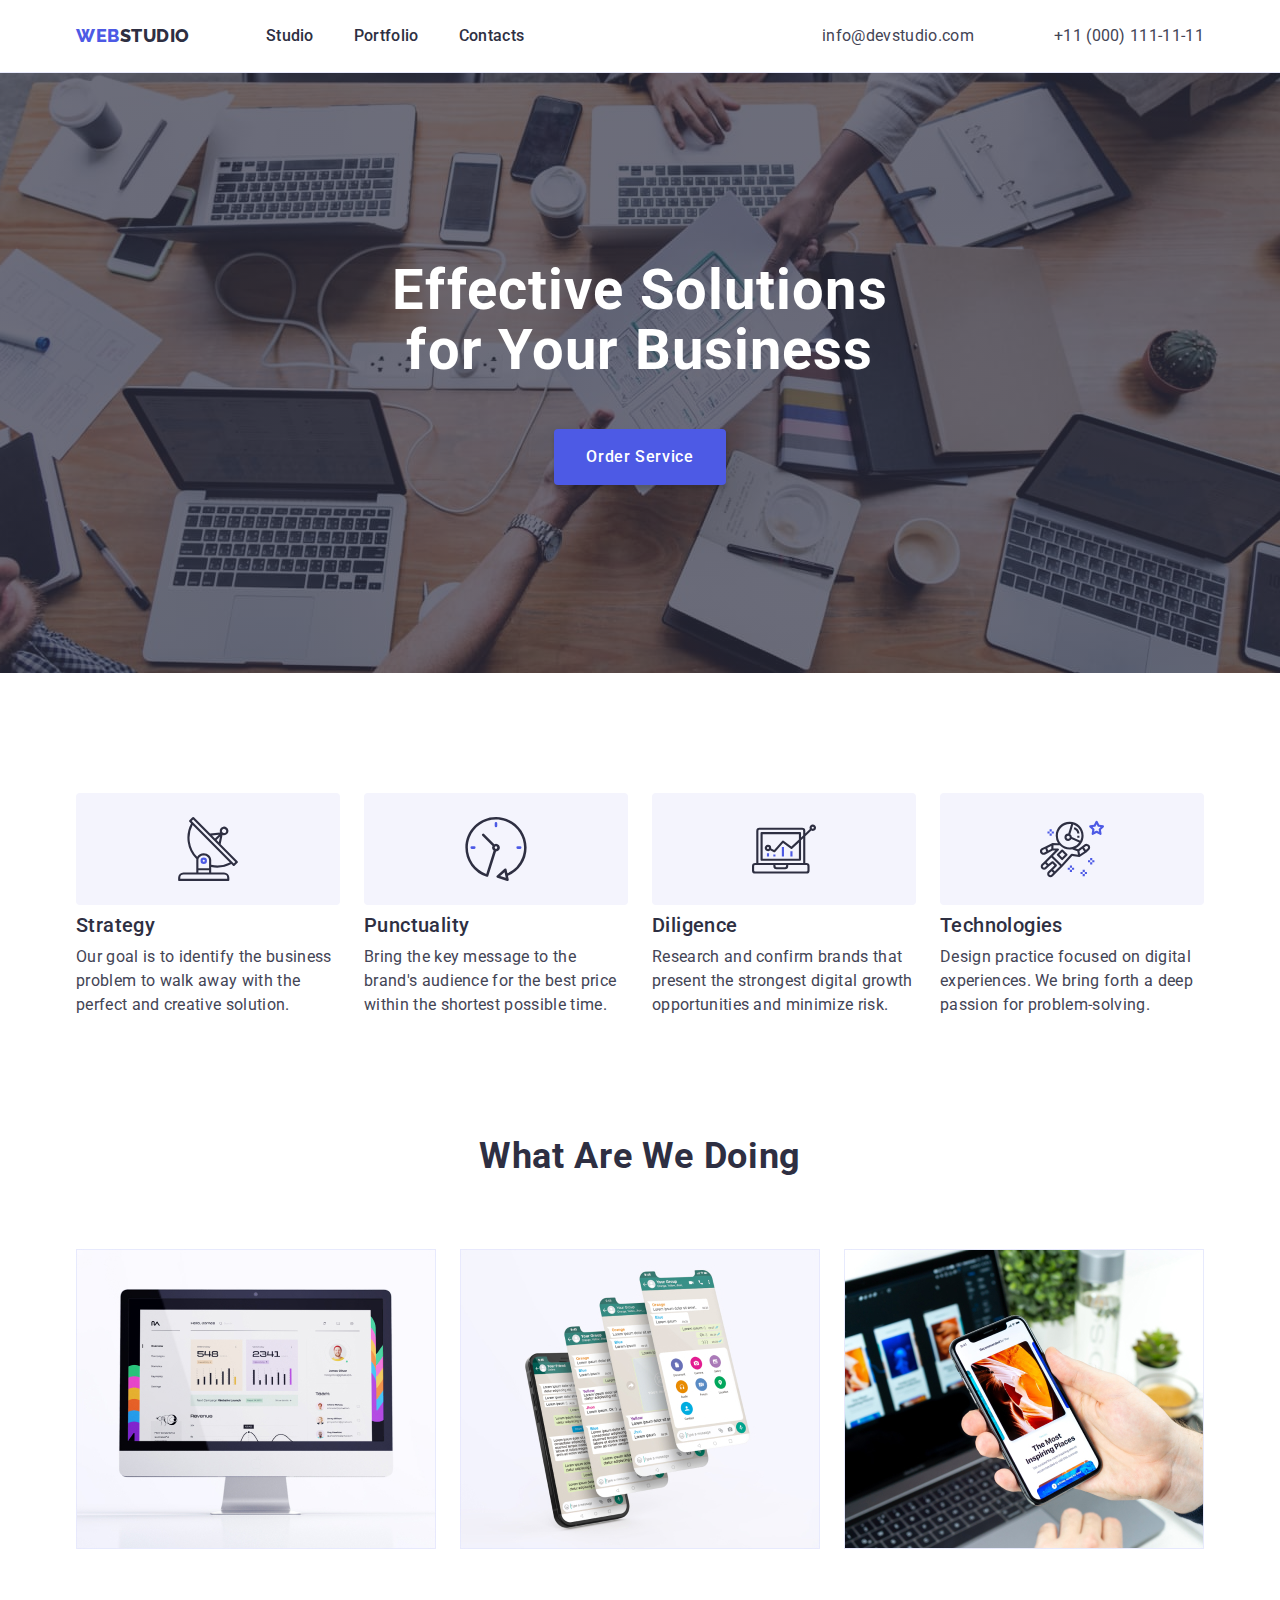
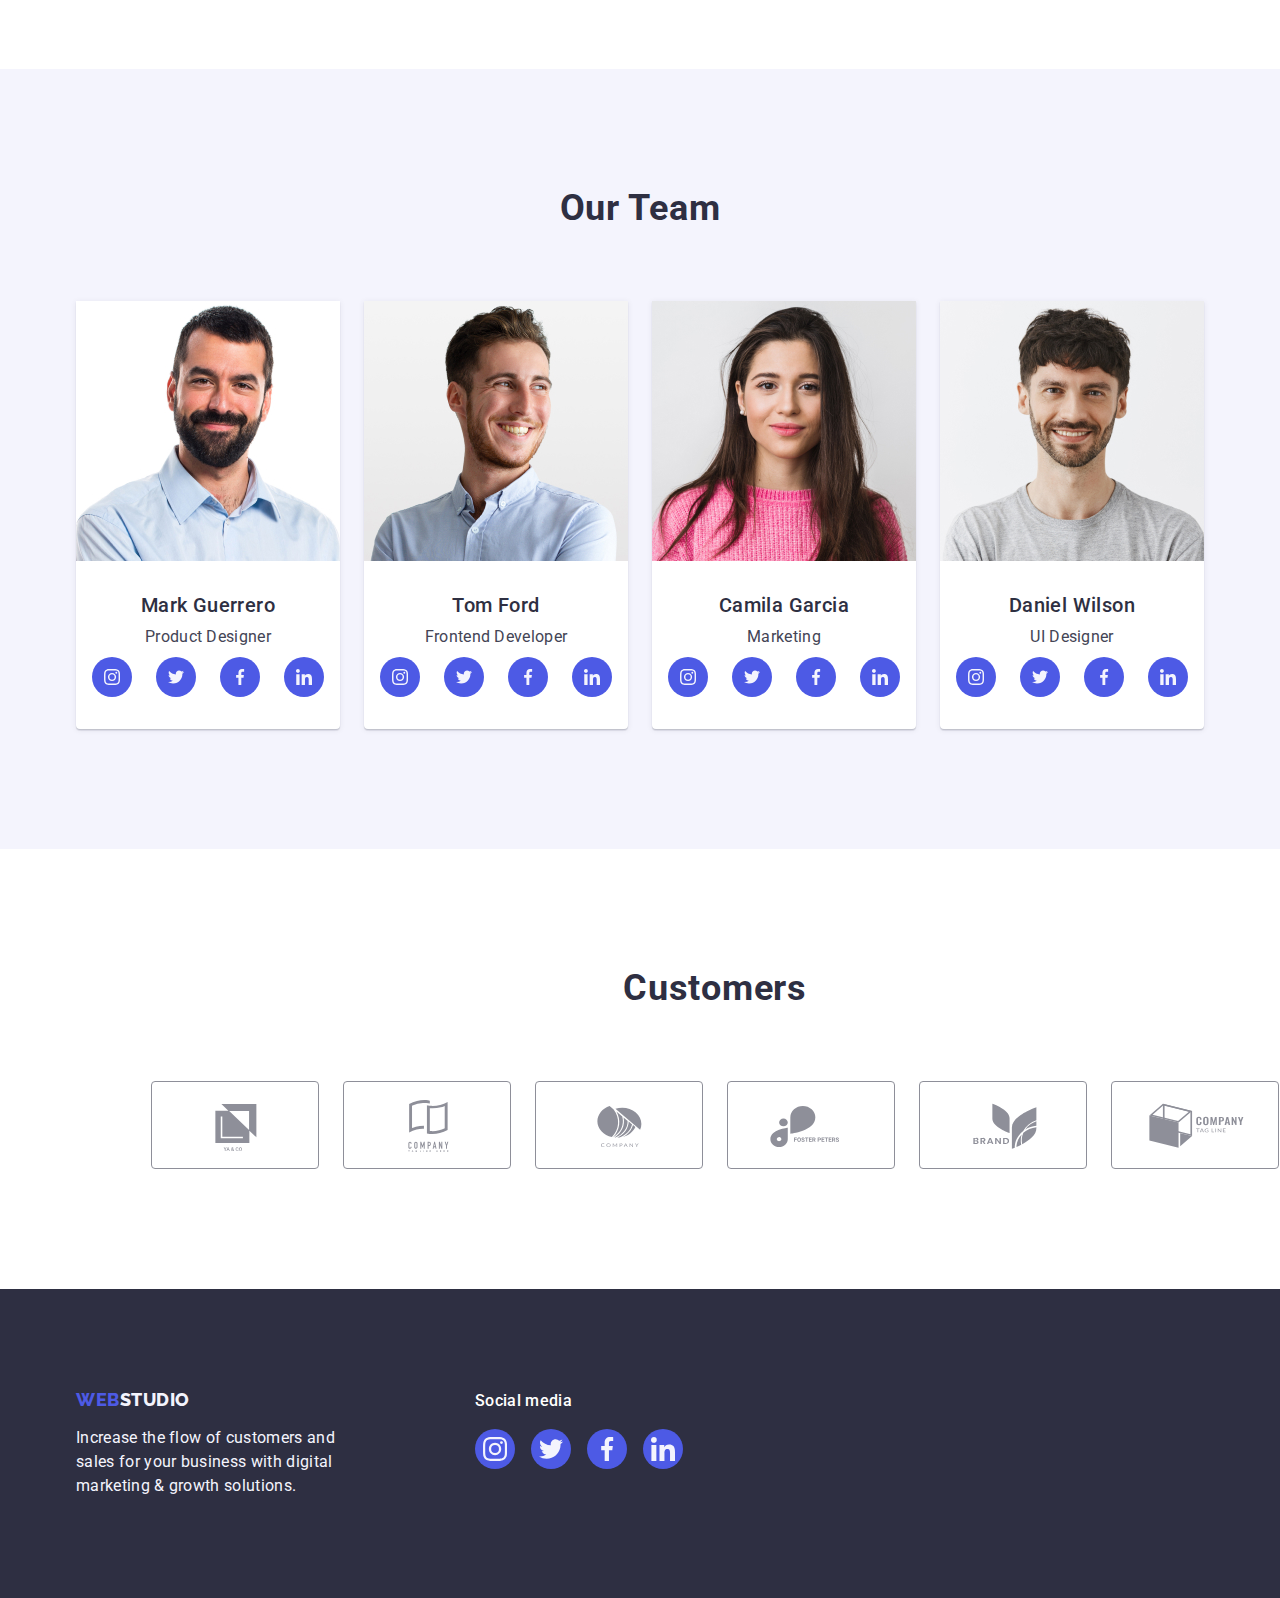
==== commit 17910f03: "fineshed portfolio page, fixed clients icons" ====
--- a/index.html
+++ b/index.html
@@ -83,7 +83,7 @@
             <li class="features-item">
               <div class="features-item-icon">
                 <svg class="features-icon" width="64" height="64">
-                  <use href="./images/symbol-defs-x.svg#icon-antenna"></use>
+                  <use href="./images/icon.svg#icon-antenna"></use>
                 </svg>
               </div>
               <h3 class="features-item-title header-three">Strategy</h3>
@@ -95,7 +95,7 @@
             <li class="features-item">
               <div class="features-item-icon">
                 <svg class="features-icon" width="64" height="64">
-                  <use href="./images/symbol-defs-x.svg#icon-clock"></use>
+                  <use href="./images/icon.svg#icon-clock"></use>
                 </svg>
               </div>
               <h3 class="features-item-title header-three">Punctuality</h3>
@@ -107,7 +107,7 @@
             <li class="features-item">
               <div class="features-item-icon">
                 <svg class="features-icon" width="64" height="64">
-                  <use href="./images/symbol-defs-x.svg#icon-diagram"></use>
+                  <use href="./images/icon.svg#icon-diagram"></use>
                 </svg>
               </div>
               <h3 class="features-item-title header-three">Diligence</h3>
@@ -119,7 +119,7 @@
             <li class="features-item">
               <div class="features-item-icon">
                 <svg class="features-icon" width="64" height="64">
-                  <use href="./images/symbol-defs-x.svg#icon-astronaut"></use>
+                  <use href="./images/icon.svg#icon-astronaut"></use>
                 </svg>
               </div>
               <h3 class="features-item-title header-three">Technologies</h3>
@@ -191,7 +191,7 @@
                     >
                       <svg class="socials-icon" width="16" height="16">
                         <use
-                          href="./images/symbol-defs-x.svg#icon-instagram"
+                          href="./images/icon.svg#icon-instagram"
                         ></use>
                       </svg>
                     </a>
@@ -206,7 +206,7 @@
                     >
                       <svg class="socials-icon" width="16" height="16">
                         <use
-                          href="./images/symbol-defs-x.svg#icon-twitter"
+                          href="./images/icon.svg#icon-twitter"
                         ></use>
                       </svg>
                     </a>
@@ -221,7 +221,7 @@
                     >
                       <svg class="socials-icon" width="16" height="16">
                         <use
-                          href="./images/symbol-defs-x.svg#icon-facebook"
+                          href="./images/icon.svg#icon-facebook"
                         ></use>
                       </svg>
                     </a>
@@ -236,7 +236,7 @@
                     >
                       <svg class="socials-icon" width="16" height="16">
                         <use
-                          href="./images/symbol-defs-x.svg#icon-linkedin"
+                          href="./images/icon.svg#icon-linkedin"
                         ></use>
                       </svg>
                     </a>
@@ -265,7 +265,7 @@
                     >
                       <svg class="socials-icon" width="16" height="16">
                         <use
-                          href="./images/symbol-defs-x.svg#icon-instagram"
+                          href="./images/icon.svg#icon-instagram"
                         ></use>
                       </svg>
                     </a>
@@ -280,7 +280,7 @@
                     >
                       <svg class="socials-icon" width="16" height="16">
                         <use
-                          href="./images/symbol-defs-x.svg#icon-twitter"
+                          href="./images/icon.svg#icon-twitter"
                         ></use>
                       </svg>
                     </a>
@@ -295,7 +295,7 @@
                     >
                       <svg class="socials-icon" width="16" height="16">
                         <use
-                          href="./images/symbol-defs-x.svg#icon-facebook"
+                          href="./images/icon.svg#icon-facebook"
                         ></use>
                       </svg>
                     </a>
@@ -310,7 +310,7 @@
                     >
                       <svg class="socials-icon" width="16" height="16">
                         <use
-                          href="./images/symbol-defs-x.svg#icon-linkedin"
+                          href="./images/icon.svg#icon-linkedin"
                         ></use>
                       </svg>
                     </a>
@@ -339,7 +339,7 @@
                     >
                       <svg class="socials-icon" width="16" height="16">
                         <use
-                          href="./images/symbol-defs-x.svg#icon-instagram"
+                          href="./images/icon.svg#icon-instagram"
                         ></use>
                       </svg>
                     </a>
@@ -354,7 +354,7 @@
                     >
                       <svg class="socials-icon" width="16" height="16">
                         <use
-                          href="./images/symbol-defs-x.svg#icon-twitter"
+                          href="./images/icon.svg#icon-twitter"
                         ></use>
                       </svg>
                     </a>
@@ -369,7 +369,7 @@
                     >
                       <svg class="socials-icon" width="16" height="16">
                         <use
-                          href="./images/symbol-defs-x.svg#icon-facebook"
+                          href="./images/icon.svg#icon-facebook"
                         ></use>
                       </svg>
                     </a>
@@ -384,7 +384,7 @@
                     >
                       <svg class="socials-icon" width="16" height="16">
                         <use
-                          href="./images/symbol-defs-x.svg#icon-linkedin"
+                          href="./images/icon.svg#icon-linkedin"
                         ></use>
                       </svg>
                     </a>
@@ -413,7 +413,7 @@
                     >
                       <svg class="socials-icon" width="16" height="16">
                         <use
-                          href="./images/symbol-defs-x.svg#icon-instagram"
+                          href="./images/icon.svg#icon-instagram"
                         ></use>
                       </svg>
                     </a>
@@ -428,7 +428,7 @@
                     >
                       <svg class="socials-icon" width="16" height="16">
                         <use
-                          href="./images/symbol-defs-x.svg#icon-twitter"
+                          href="./images/icon.svg#icon-twitter"
                         ></use>
                       </svg>
                     </a>
@@ -443,7 +443,7 @@
                     >
                       <svg class="socials-icon" width="16" height="16">
                         <use
-                          href="./images/symbol-defs-x.svg#icon-facebook"
+                          href="./images/icon.svg#icon-facebook"
                         ></use>
                       </svg>
                     </a>
@@ -458,7 +458,7 @@
                     >
                       <svg class="socials-icon" width="16" height="16">
                         <use
-                          href="./images/symbol-defs-x.svg#icon-linkedin"
+                          href="./images/icon.svg#icon-linkedin"
                         ></use>
                       </svg>
                     </a>
@@ -478,41 +478,41 @@
             <li class="customers-item">
               <a href="" class="customers-item-link link">
                 <svg class="clients-icon" width="104" height="56">
-                  <use href="./images/symbol-defs-x.svg#icon-logo-1"></use>
+                  <use href="./images/icon.svg#icon-logo-1"></use>
                 </svg>
               </a>
             </li>
             <li class="customers-item">
               <a href="" class="customers-item-link link">
                 <svg class="clients-icon" width="104" height="56">
-                  <use href="./images/symbol-defs-x.svg#icon-logo-2"></use>
+                  <use href="./images/icon.svg#icon-logo-2"></use>
                 </svg>
               </a>
             </li>
             <li class="customers-item">
               <a href="" class="customers-item-link link">
                 <svg class="clients-icon" width="104" height="56">
-                  <use href="./images/symbol-defs-x.svg#icon-logo-3"></use></svg
+                  <use href="./images/icon.svg#icon-logo-3"></use></svg
               ></a>
             </li>
             <li class="customers-item">
               <a href="" class="customers-item-link link">
                 <svg class="clients-icon" width="104" height="56">
-                  <use href="./images/symbol-defs-x.svg#icon-logo-4"></use>
+                  <use href="./images/icon.svg#icon-logo-4"></use>
                 </svg>
               </a>
             </li>
             <li class="customers-item">
               <a href="" class="customers-item-link link">
                 <svg class="clients-icon" width="104" height="56">
-                  <use href="./images/symbol-defs-x.svg#icon-logo-5"></use>
+                  <use href="./images/icon.svg#icon-logo-5"></use>
                 </svg>
               </a>
             </li>
             <li class="customers-item">
               <a href="" class="customers-item-link link">
                 <svg class="clients-icon" width="104" height="56">
-                  <use href="./images/symbol-defs-x.svg#icon-logo-6"></use>
+                  <use href="./images/icon.svg#icon-logo-6"></use>
                 </svg>
               </a>
             </li>
@@ -524,7 +524,7 @@
     <!-- Footer section -->
     <footer class="footer">
       <div class="footer-container container">
-        <section class="footer-logo">
+        <div class="footer-logo">
           <a class="footer-logo-link logo link" href="./index.html"
             >Web<span class="logo-footer">Studio</span>
           </a>
@@ -532,10 +532,10 @@
             Increase the flow of customers and sales for your business with
             digital marketing & growth solutions.
           </p>
-        </section>
+        </div>
 
         <section class="footer-social-media container">
-          <h2>Social media</h2>
+          <h2 class="footer-socials-title">Social media</h2>
           <ul class="footer-socials-list list">
             <li class="footer-socials-item">
               <a
@@ -545,8 +545,8 @@
                 class="footer-socials-item-link link"
                 aria-label="Instagram icon"
               >
-                <svg class="socials-icon" width="16" height="16">
-                  <use href="./images/symbol-defs-x.svg#icon-instagram"></use>
+                <svg class="socials-icon" width="24" height="24">
+                  <use href="./images/icon.svg#icon-instagram"></use>
                 </svg>
               </a>
             </li>
@@ -555,11 +555,11 @@
                 href="https://www.twitter.com"
                 target="_blank"
                 rel="noopener noreferret"
-                class="socials-item-link link"
+                class="footer-socials-item-link link"
                 aria-label="Twitter icon"
               >
-                <svg class="socials-icon" width="16" height="16">
-                  <use href="./images/symbol-defs-x.svg#icon-twitter"></use>
+                <svg class="socials-icon" width="24" height="24">
+                  <use href="./images/icon.svg#icon-twitter"></use>
                 </svg>
               </a>
             </li>
@@ -568,11 +568,11 @@
                 href="https://www.facebook.com"
                 target="_blank"
                 rel="noopener noreferret"
-                class="socials-item-link link"
+                class="footer-socials-item-link link"
                 aria-label="Facebook icon"
               >
-                <svg class="socials-icon" width="16" height="16">
-                  <use href="./images/symbol-defs-x.svg#icon-facebook"></use>
+                <svg class="socials-icon" width="24" height="24">
+                  <use href="./images/icon.svg#icon-facebook"></use>
                 </svg>
               </a>
             </li>
@@ -581,11 +581,11 @@
                 href="https://www.linkedin.com"
                 target="_blank"
                 rel="noopener noreferret"
-                class="socials-item-link link"
+                class="footer-socials-item-link link"
                 aria-label="Linkedin icon"
               >
-                <svg class="socials-icon" width="16" height="16">
-                  <use href="./images/symbol-defs-x.svg#icon-linkedin"></use>
+                <svg class="socials-icon" width="24" height="24">
+                  <use href="./images/icon.svg#icon-linkedin"></use>
                 </svg>
               </a>
             </li>
--- a/css/styles.css
+++ b/css/styles.css
@@ -67,6 +67,8 @@
 }
 .page-header {
   border-bottom: 1px solid var(--cornflower-text-cl);
+  box-shadow: 0px 2px 1px rgba(46, 47, 66, 0.08),
+    0px 1px 1px rgba(46, 47, 66, 0.16), 0px 1px 6px rgba(46, 47, 66, 0.08);
 }
 
 .header-nav {
@@ -374,6 +376,9 @@
 
 /* Footer section */
 
+.footer-logo {
+  /* width: 264px; */
+}
 .logo-footer {
   color: var(--cloud-text-cl);
 }
@@ -391,8 +396,40 @@
 
 .footer-text {
   color: var(--cloud-text-cl);
-  max-width: 264px;
-}
+  width: 264px;
+  font-weight: 400;
+}
+.footer-social-media {
+  margin-left: 120px;
+}
+.footer-socials-title {
+  color: var(--white-text-cl);
+  font-weight: 500;
+  font-size: 16px;
+  font-family: var(--primary-font);
+  margin-bottom: 16px;
+}
+
+.footer-socials-list {
+  display: flex;
+  gap: 16px;
+}
+.footer-socials-item-link {
+  display: flex;
+  justify-content: center;
+  align-items: center;
+
+  width: 40px;
+  height: 40px;
+  color: var(--cloud-text-cl);
+  background-color: var(--iris-text-cl);
+  border-radius: 50%;
+}
+.footer-socials-item-link:hover,
+.footer-socials-item-link:focus {
+  background-color: var(--green-text-cl);
+}
+
 /* Portfolio */
 .page-portfolio {
   padding-top: 96px;
@@ -436,3 +473,9 @@
 .portfolio-cards-item {
   width: calc((100% - (24px * 2)) / 3);
 }
+
+.portfolio-cards-item:hover,
+.portfolio-cards-item:focus {
+  box-shadow: 0px 1px 6px rgba(46, 47, 66, 0.08),
+    0px 1px 1px rgba(46, 47, 66, 0.16), 0px 2px 1px rgba(46, 47, 66, 0.08);
+}
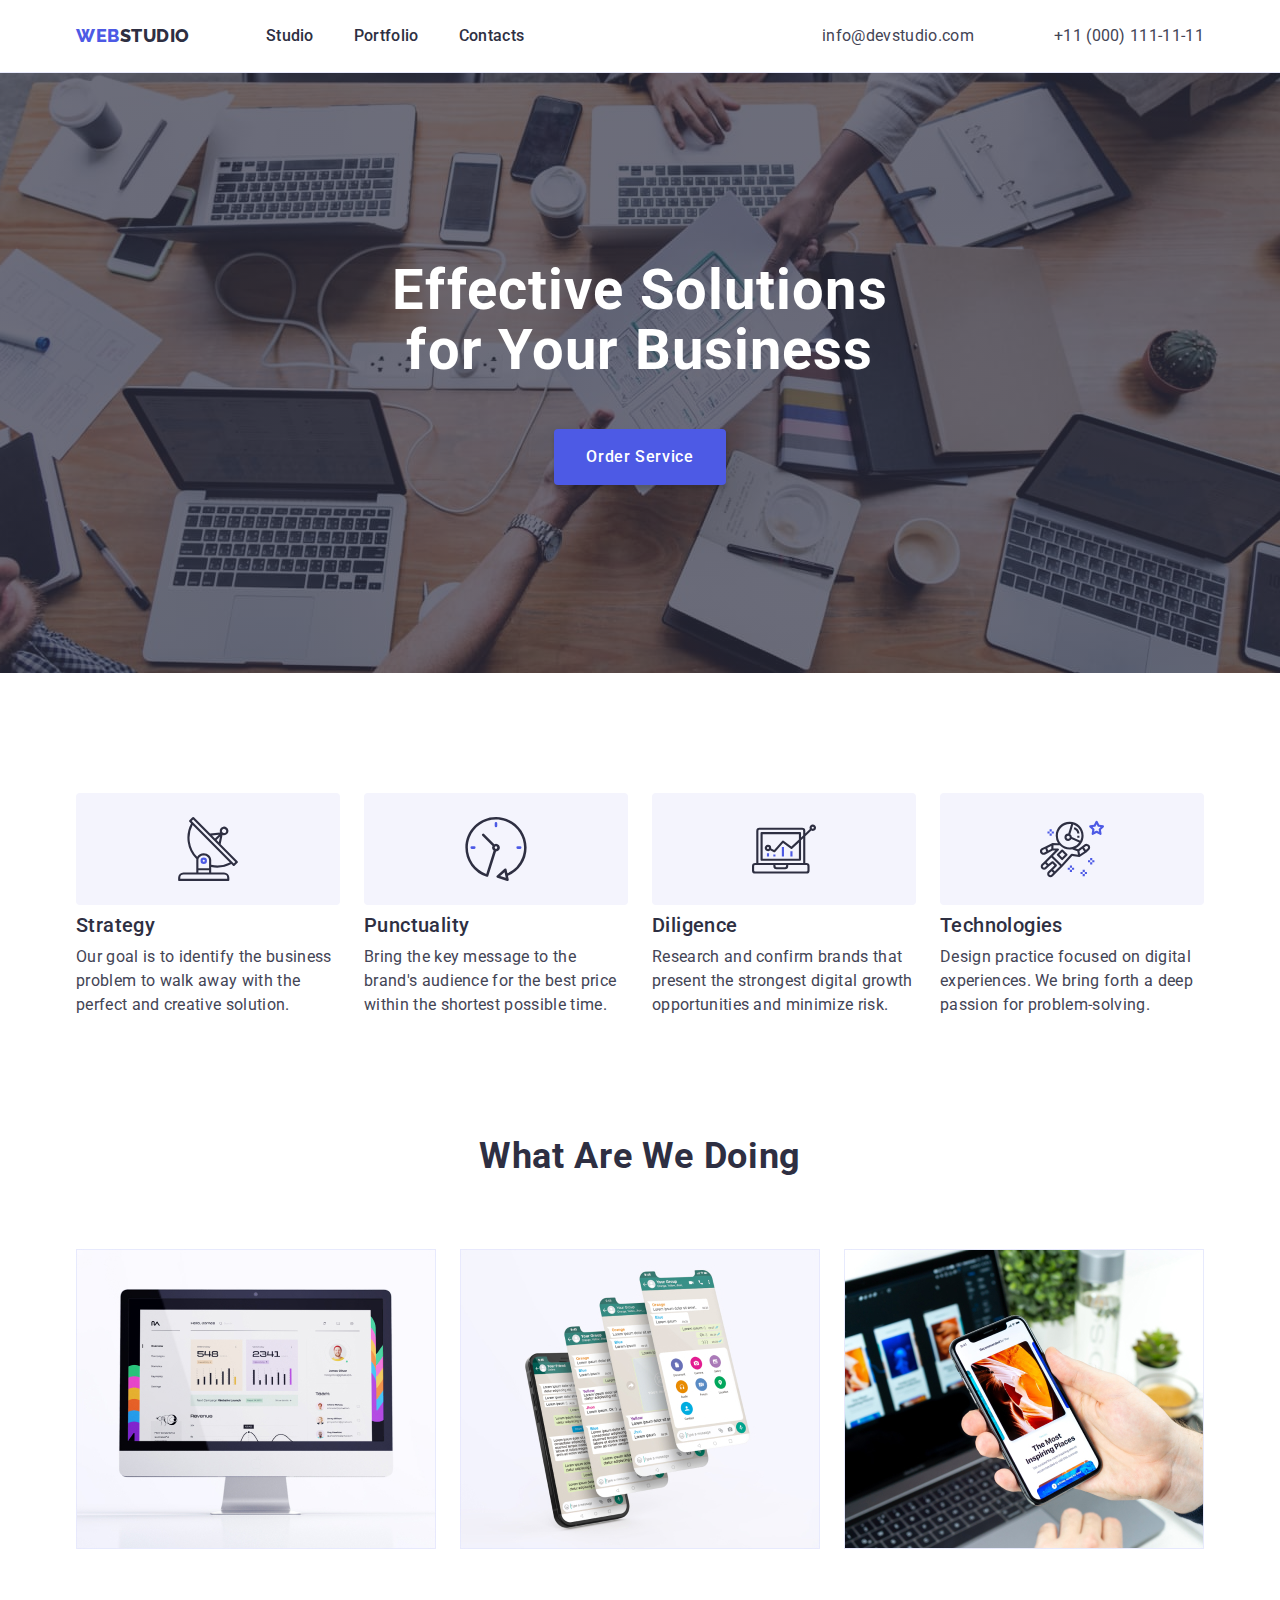
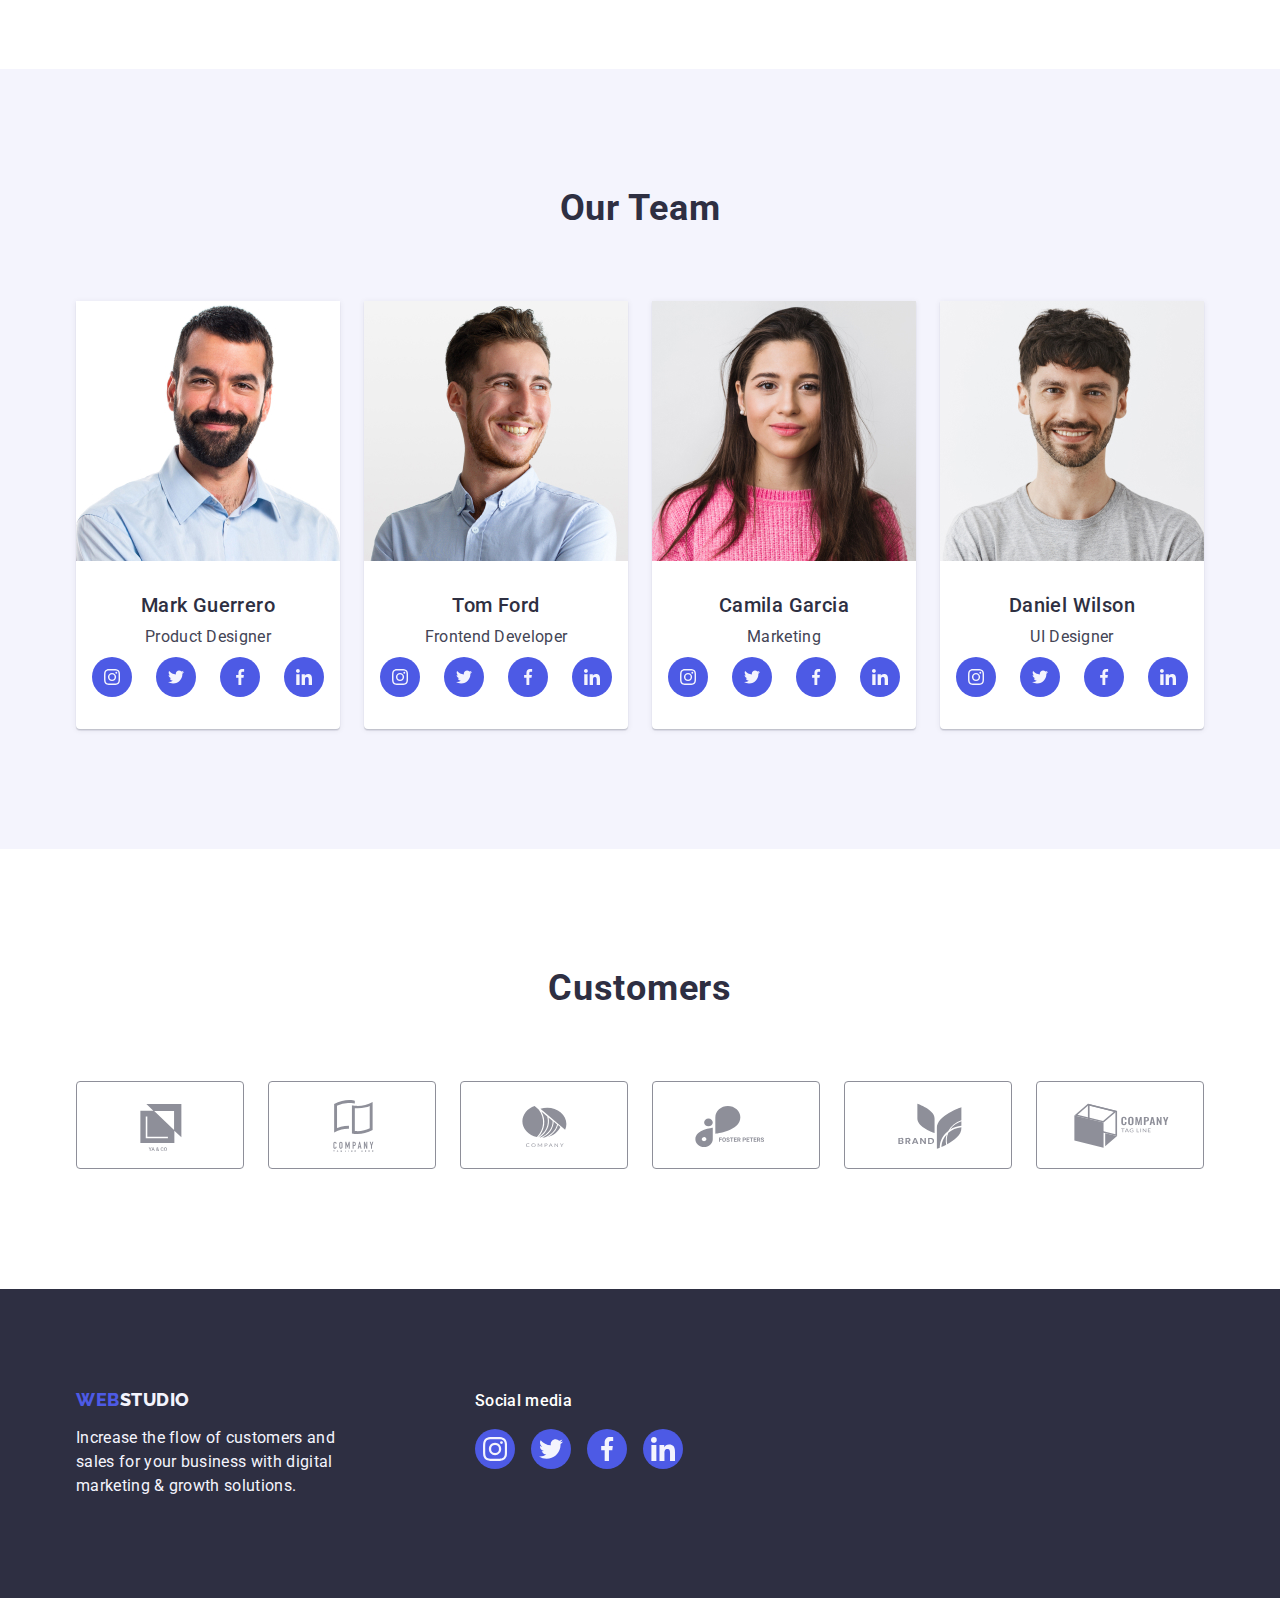
==== commit 4de4be88: "fixed bugs #1" ====
--- a/index.html
+++ b/index.html
@@ -83,7 +83,7 @@
             <li class="features-item">
               <div class="features-item-icon">
                 <svg class="features-icon" width="64" height="64">
-                  <use href="./images/icon.svg#icon-antenna"></use>
+                  <use href="./images/icons.svg#icon-antenna"></use>
                 </svg>
               </div>
               <h3 class="features-item-title header-three">Strategy</h3>
@@ -95,7 +95,7 @@
             <li class="features-item">
               <div class="features-item-icon">
                 <svg class="features-icon" width="64" height="64">
-                  <use href="./images/icon.svg#icon-clock"></use>
+                  <use href="./images/icons.svg#icon-clock"></use>
                 </svg>
               </div>
               <h3 class="features-item-title header-three">Punctuality</h3>
@@ -107,7 +107,7 @@
             <li class="features-item">
               <div class="features-item-icon">
                 <svg class="features-icon" width="64" height="64">
-                  <use href="./images/icon.svg#icon-diagram"></use>
+                  <use href="./images/icons.svg#icon-diagram"></use>
                 </svg>
               </div>
               <h3 class="features-item-title header-three">Diligence</h3>
@@ -119,7 +119,7 @@
             <li class="features-item">
               <div class="features-item-icon">
                 <svg class="features-icon" width="64" height="64">
-                  <use href="./images/icon.svg#icon-astronaut"></use>
+                  <use href="./images/icons.svg#icon-astronaut"></use>
                 </svg>
               </div>
               <h3 class="features-item-title header-three">Technologies</h3>
@@ -190,9 +190,7 @@
                       aria-label="Instagram icon"
                     >
                       <svg class="socials-icon" width="16" height="16">
-                        <use
-                          href="./images/icon.svg#icon-instagram"
-                        ></use>
+                        <use href="./images/icons.svg#icon-instagram"></use>
                       </svg>
                     </a>
                   </li>
@@ -205,9 +203,7 @@
                       aria-label="Twitter icon"
                     >
                       <svg class="socials-icon" width="16" height="16">
-                        <use
-                          href="./images/icon.svg#icon-twitter"
-                        ></use>
+                        <use href="./images/icons.svg#icon-twitter"></use>
                       </svg>
                     </a>
                   </li>
@@ -220,9 +216,7 @@
                       aria-label="Facebook icon"
                     >
                       <svg class="socials-icon" width="16" height="16">
-                        <use
-                          href="./images/icon.svg#icon-facebook"
-                        ></use>
+                        <use href="./images/icons.svg#icon-facebook"></use>
                       </svg>
                     </a>
                   </li>
@@ -235,9 +229,7 @@
                       aria-label="Linkedin icon"
                     >
                       <svg class="socials-icon" width="16" height="16">
-                        <use
-                          href="./images/icon.svg#icon-linkedin"
-                        ></use>
+                        <use href="./images/icons.svg#icon-linkedin"></use>
                       </svg>
                     </a>
                   </li>
@@ -264,9 +256,7 @@
                       aria-label="Instagram icon"
                     >
                       <svg class="socials-icon" width="16" height="16">
-                        <use
-                          href="./images/icon.svg#icon-instagram"
-                        ></use>
+                        <use href="./images/icons.svg#icon-instagram"></use>
                       </svg>
                     </a>
                   </li>
@@ -279,9 +269,7 @@
                       aria-label="Twitter icon"
                     >
                       <svg class="socials-icon" width="16" height="16">
-                        <use
-                          href="./images/icon.svg#icon-twitter"
-                        ></use>
+                        <use href="./images/icons.svg#icon-twitter"></use>
                       </svg>
                     </a>
                   </li>
@@ -294,9 +282,7 @@
                       aria-label="Facebook icon"
                     >
                       <svg class="socials-icon" width="16" height="16">
-                        <use
-                          href="./images/icon.svg#icon-facebook"
-                        ></use>
+                        <use href="./images/icons.svg#icon-facebook"></use>
                       </svg>
                     </a>
                   </li>
@@ -309,9 +295,7 @@
                       aria-label="Linkedin icon"
                     >
                       <svg class="socials-icon" width="16" height="16">
-                        <use
-                          href="./images/icon.svg#icon-linkedin"
-                        ></use>
+                        <use href="./images/icons.svg#icon-linkedin"></use>
                       </svg>
                     </a>
                   </li>
@@ -338,9 +322,7 @@
                       aria-label="Instagram icon"
                     >
                       <svg class="socials-icon" width="16" height="16">
-                        <use
-                          href="./images/icon.svg#icon-instagram"
-                        ></use>
+                        <use href="./images/icons.svg#icon-instagram"></use>
                       </svg>
                     </a>
                   </li>
@@ -353,9 +335,7 @@
                       aria-label="Twitter icon"
                     >
                       <svg class="socials-icon" width="16" height="16">
-                        <use
-                          href="./images/icon.svg#icon-twitter"
-                        ></use>
+                        <use href="./images/icons.svg#icon-twitter"></use>
                       </svg>
                     </a>
                   </li>
@@ -368,9 +348,7 @@
                       aria-label="Facebook icon"
                     >
                       <svg class="socials-icon" width="16" height="16">
-                        <use
-                          href="./images/icon.svg#icon-facebook"
-                        ></use>
+                        <use href="./images/icons.svg#icon-facebook"></use>
                       </svg>
                     </a>
                   </li>
@@ -383,9 +361,7 @@
                       aria-label="Linkedin icon"
                     >
                       <svg class="socials-icon" width="16" height="16">
-                        <use
-                          href="./images/icon.svg#icon-linkedin"
-                        ></use>
+                        <use href="./images/icons.svg#icon-linkedin"></use>
                       </svg>
                     </a>
                   </li>
@@ -412,9 +388,7 @@
                       aria-label="Instagram icon"
                     >
                       <svg class="socials-icon" width="16" height="16">
-                        <use
-                          href="./images/icon.svg#icon-instagram"
-                        ></use>
+                        <use href="./images/icons.svg#icon-instagram"></use>
                       </svg>
                     </a>
                   </li>
@@ -427,9 +401,7 @@
                       aria-label="Twitter icon"
                     >
                       <svg class="socials-icon" width="16" height="16">
-                        <use
-                          href="./images/icon.svg#icon-twitter"
-                        ></use>
+                        <use href="./images/icons.svg#icon-twitter"></use>
                       </svg>
                     </a>
                   </li>
@@ -442,9 +414,7 @@
                       aria-label="Facebook icon"
                     >
                       <svg class="socials-icon" width="16" height="16">
-                        <use
-                          href="./images/icon.svg#icon-facebook"
-                        ></use>
+                        <use href="./images/icons.svg#icon-facebook"></use>
                       </svg>
                     </a>
                   </li>
@@ -457,9 +427,7 @@
                       aria-label="Linkedin icon"
                     >
                       <svg class="socials-icon" width="16" height="16">
-                        <use
-                          href="./images/icon.svg#icon-linkedin"
-                        ></use>
+                        <use href="./images/icons.svg#icon-linkedin"></use>
                       </svg>
                     </a>
                   </li>
@@ -478,41 +446,41 @@
             <li class="customers-item">
               <a href="" class="customers-item-link link">
                 <svg class="clients-icon" width="104" height="56">
-                  <use href="./images/icon.svg#icon-logo-1"></use>
+                  <use href="./images/icons.svg#icon-logo-1"></use>
                 </svg>
               </a>
             </li>
             <li class="customers-item">
               <a href="" class="customers-item-link link">
                 <svg class="clients-icon" width="104" height="56">
-                  <use href="./images/icon.svg#icon-logo-2"></use>
+                  <use href="./images/icons.svg#icon-logo-2"></use>
                 </svg>
               </a>
             </li>
             <li class="customers-item">
               <a href="" class="customers-item-link link">
                 <svg class="clients-icon" width="104" height="56">
-                  <use href="./images/icon.svg#icon-logo-3"></use></svg
+                  <use href="./images/icons.svg#icon-logo-3"></use></svg
               ></a>
             </li>
             <li class="customers-item">
               <a href="" class="customers-item-link link">
                 <svg class="clients-icon" width="104" height="56">
-                  <use href="./images/icon.svg#icon-logo-4"></use>
+                  <use href="./images/icons.svg#icon-logo-4"></use>
                 </svg>
               </a>
             </li>
             <li class="customers-item">
               <a href="" class="customers-item-link link">
                 <svg class="clients-icon" width="104" height="56">
-                  <use href="./images/icon.svg#icon-logo-5"></use>
+                  <use href="./images/icons.svg#icon-logo-5"></use>
                 </svg>
               </a>
             </li>
             <li class="customers-item">
               <a href="" class="customers-item-link link">
                 <svg class="clients-icon" width="104" height="56">
-                  <use href="./images/icon.svg#icon-logo-6"></use>
+                  <use href="./images/icons.svg#icon-logo-6"></use>
                 </svg>
               </a>
             </li>
@@ -534,8 +502,8 @@
           </p>
         </div>
 
-        <section class="footer-social-media container">
-          <h2 class="footer-socials-title">Social media</h2>
+        <div class="footer-social-media container">
+          <p class="footer-socials-title">Social media</p>
           <ul class="footer-socials-list list">
             <li class="footer-socials-item">
               <a
@@ -546,7 +514,7 @@
                 aria-label="Instagram icon"
               >
                 <svg class="socials-icon" width="24" height="24">
-                  <use href="./images/icon.svg#icon-instagram"></use>
+                  <use href="./images/icons.svg#icon-instagram"></use>
                 </svg>
               </a>
             </li>
@@ -559,7 +527,7 @@
                 aria-label="Twitter icon"
               >
                 <svg class="socials-icon" width="24" height="24">
-                  <use href="./images/icon.svg#icon-twitter"></use>
+                  <use href="./images/icons.svg#icon-twitter"></use>
                 </svg>
               </a>
             </li>
@@ -572,7 +540,7 @@
                 aria-label="Facebook icon"
               >
                 <svg class="socials-icon" width="24" height="24">
-                  <use href="./images/icon.svg#icon-facebook"></use>
+                  <use href="./images/icons.svg#icon-facebook"></use>
                 </svg>
               </a>
             </li>
@@ -585,12 +553,12 @@
                 aria-label="Linkedin icon"
               >
                 <svg class="socials-icon" width="24" height="24">
-                  <use href="./images/icon.svg#icon-linkedin"></use>
-                </svg>
-              </a>
-            </li>
-          </ul>
-        </section>
+                  <use href="./images/icons.svg#icon-linkedin"></use>
+                </svg>
+              </a>
+            </li>
+          </ul>
+        </div>
       </div>
     </footer>
   </body>
--- a/css/styles.css
+++ b/css/styles.css
@@ -214,7 +214,11 @@
   background-color: var(--ocean-text-cl);
   border: 1px solid transparent;
 }
-
+.portfoio-btn:hover,
+.portfoio-btn:focus {
+  box-shadow: 0px 3px 1px rgba(0, 0, 0, 0.1), 0px 2px 1px rgba(0, 0, 0, 0.08),
+    0px 2px 2px rgba(0, 0, 0, 0.12);
+}
 /* Main */
 /* Features section 1 */
 
@@ -305,7 +309,7 @@
 }
 
 .container-cards {
-  padding: 32px 16px;
+  padding: 32px 0;
   text-align: center;
   border-radius: 0px 0px 4px 4px;
   border: 0;
@@ -338,13 +342,17 @@
 .socials-item-link:focus {
   background-color: var(--ocean-text-cl);
 }
+.socials-icon {
+  fill: currentColor;
+}
 
 /* Customers section */
 .page-customers {
-  padding: 120px 136px;
+  padding: 120px 0;
 }
 .customers-title {
   margin-bottom: 72px;
+  line-height: 1.1;
 }
 .customers-list {
   display: flex;
@@ -377,7 +385,7 @@
 /* Footer section */
 
 .footer-logo {
-  /* width: 264px; */
+  max-width: 264px;
 }
 .logo-footer {
   color: var(--cloud-text-cl);
@@ -392,6 +400,8 @@
 }
 .footer-container {
   display: flex;
+  align-items: baseline;
+  gap: 120px;
 }
 
 .footer-text {
@@ -399,15 +409,14 @@
   width: 264px;
   font-weight: 400;
 }
-.footer-social-media {
-  margin-left: 120px;
-}
 .footer-socials-title {
   color: var(--white-text-cl);
   font-weight: 500;
   font-size: 16px;
   font-family: var(--primary-font);
   margin-bottom: 16px;
+  line-height: 1.5;
+  letter-spacing: 0.02em;
 }
 
 .footer-socials-list {
@@ -449,6 +458,7 @@
 }
 .cards-item-link {
   text-decoration: none;
+  display: block;
 }
 .cards-item-title {
   font-weight: 500;
@@ -474,8 +484,8 @@
   width: calc((100% - (24px * 2)) / 3);
 }
 
-.portfolio-cards-item:hover,
-.portfolio-cards-item:focus {
+.portfolio-cards-item-link:hover,
+.portfolio-cards-item-link:focus {
   box-shadow: 0px 1px 6px rgba(46, 47, 66, 0.08),
     0px 1px 1px rgba(46, 47, 66, 0.16), 0px 2px 1px rgba(46, 47, 66, 0.08);
 }
